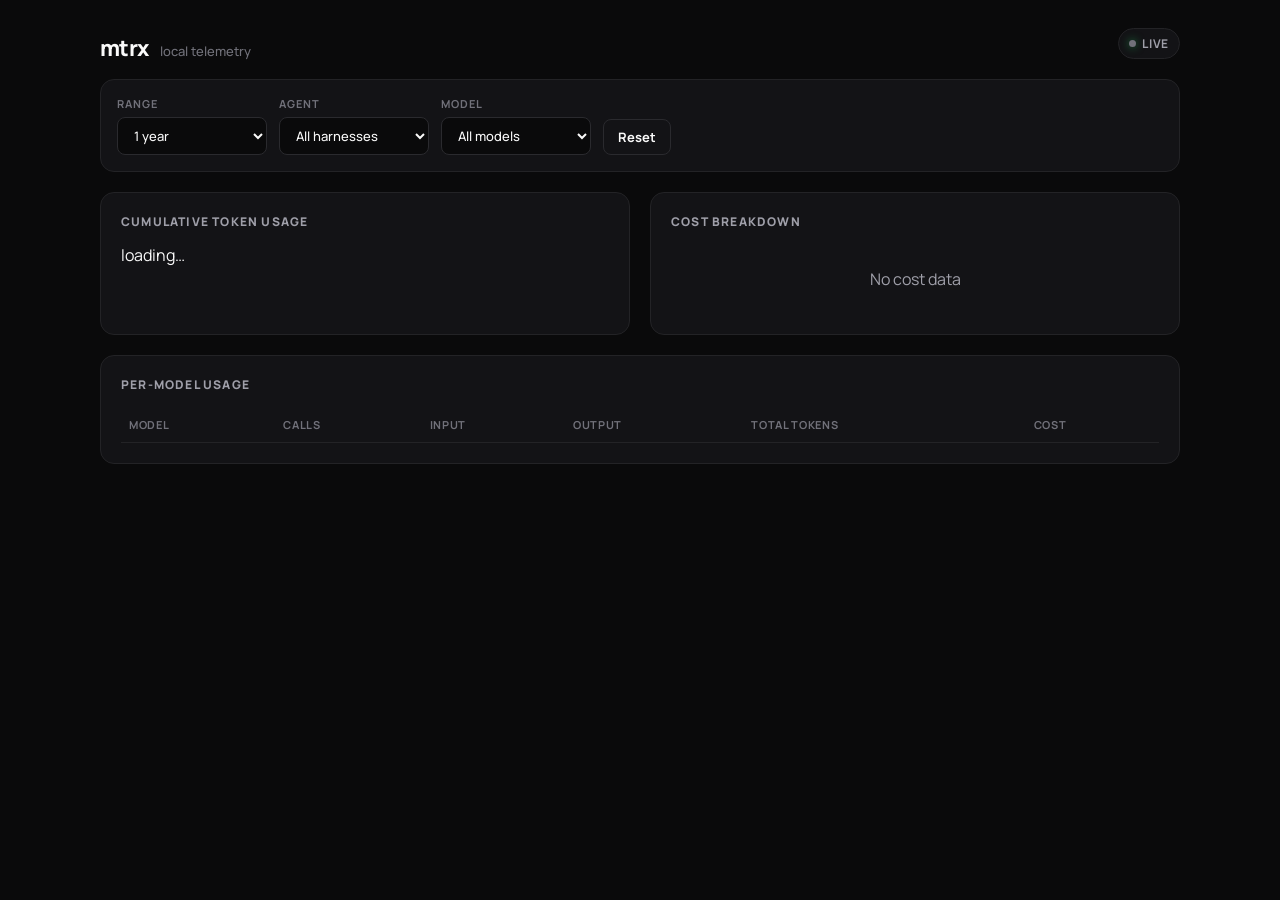
==== internal/server/static/index.html @ 5fcb6cce "fix: dashboard filters, model formatting, cost/token layout, per-model sorting" ====
<!doctype html>
<html lang="en">
<head>
<meta charset="utf-8">
<meta name="viewport" content="width=device-width,initial-scale=1">
<title>mtrx - local telemetry</title>
<link rel="preconnect" href="https://fonts.googleapis.com">
<link rel="preconnect" href="https://fonts.gstatic.com" crossorigin>
<link href="https://fonts.googleapis.com/css2?family=Manrope:wght@400;500;600;700;800&display=swap" rel="stylesheet">
<style>
*{box-sizing:border-box}html{-webkit-font-smoothing:antialiased;-moz-osx-font-smoothing:grayscale}:root{--bg:#0a0a0b;--card:#131316;--card2:#18181b;--border:#232326;--border2:#2a2a2e;--text:#fafafa;--muted:#9f9fa9;--muted2:#71717a;--accent:#fff;--accent-fg:#0a0a0b;--radius:14px;--radius-sm:10px}body{font-family:'Manrope',system-ui,-apple-system,sans-serif;background:var(--bg);color:var(--text);margin:0;padding:0;min-height:100vh} a{color:#60a5fa;text-decoration:none}.wrap{max-width:1120px;margin:0 auto;padding:28px 20px 40px}header{display:flex;align-items:flex-end;justify-content:space-between;gap:16px;margin-bottom:20px;flex-wrap:wrap}h1{font-size:22px;font-weight:800;letter-spacing:-.03em;margin:0;line-height:1}h1 small{font-weight:500;color:var(--muted2);font-size:13px;letter-spacing:0;margin-left:8px}#live{font-size:12px;font-weight:700;letter-spacing:.06em;text-transform:uppercase;display:inline-flex;align-items:center;gap:6px;background:var(--card);border:1px solid var(--border);padding:6px 10px;border-radius:999px;color:var(--muted)}#live i{width:7px;height:7px;background:#22c55e;border-radius:50%;box-shadow:0 0 8px rgba(34,197,94,.6)}.filters{display:flex;flex-wrap:wrap;gap:12px;align-items:end;background:var(--card);border:1px solid var(--border);border-radius:var(--radius);padding:16px 16px;margin:16px 0 20px}.filters label{font-size:11px;font-weight:700;letter-spacing:.08em;text-transform:uppercase;color:var(--muted2);display:flex;flex-direction:column;gap:6px}.filters select,.filters input{font-family:'Manrope',sans-serif;background:var(--bg);color:var(--text);border:1px solid var(--border2);border-radius:8px;padding:8px 12px;font-size:13px;font-weight:500;min-width:150px;outline:none}.filters select:focus,.filters input:focus{border-color:#3f3f46}.filters button{font-family:'Manrope',sans-serif;font-size:13px;font-weight:700;padding:8px 14px;border-radius:8px;border:1px solid var(--border2);cursor:pointer;transition:.15s}.btn-primary{background:var(--accent);color:var(--accent-fg);border-color:var(--accent)}.btn-primary:hover{opacity:.92}.btn-ghost{background:transparent;color:var(--text);border-color:var(--border2)}.btn-ghost:hover{background:var(--card2)}.grid{display:grid;grid-template-columns:repeat(4,minmax(0,1fr));gap:12px;margin:16px 0}@media(max-width:800px){.grid{grid-template-columns:repeat(2,1fr)}}.card{background:var(--card);border:1px solid var(--border);border-radius:var(--radius);padding:18px;transition:.15s}.card:hover{border-color:var(--border2)}.card b{font-size:26px;font-weight:800;letter-spacing:-.03em;display:block;line-height:1}.card span{font-size:11px;font-weight:700;letter-spacing:.08em;color:var(--muted2);text-transform:uppercase;margin-top:6px;display:block}section{background:var(--card);border:1px solid var(--border);border-radius:var(--radius);padding:20px;margin:20px 0}section h3{font-size:12px;font-weight:800;letter-spacing:.1em;text-transform:uppercase;color:var(--muted);margin:0 0 14px}table{width:100%;border-collapse:collapse;font-size:13px}th{color:var(--muted2);text-align:left;font-weight:700;font-size:11px;letter-spacing:.06em;text-transform:uppercase;padding:10px 8px;border-bottom:1px solid var(--border);user-select:none}th[data-sort]{cursor:pointer;white-space:nowrap}th[data-sort]:hover{color:var(--muted)}th[data-sort].active{color:var(--text)}th .arrow{font-size:10px;margin-left:4px;opacity:.6}td{padding:11px 8px;border-bottom:1px solid #1c1c1f;font-weight:500;vertical-align:middle}tr:last-child td{border-bottom:none}.muted{color:var(--muted);font-size:13px}.muted-sm{color:var(--muted2);font-size:11px;font-weight:500}.pill{background:#212124;border:1px solid var(--border2);border-radius:999px;padding:2px 8px;font-size:11px;font-weight:700;letter-spacing:.02em}.kpi{display:flex;gap:16px;align-items:baseline;flex-wrap:wrap;margin-bottom:12px}.kpi b{font-size:28px;font-weight:800;letter-spacing:-.03em}.bar{background:#232326;border-radius:999px;height:6px;overflow:hidden}.bar div{background:var(--text);height:100%;border-radius:999px}.cost{font-variant-numeric:tabular-nums}.empty{padding:24px;text-align:center;color:var(--muted)}.two-col{display:grid;grid-template-columns:1fr 1fr;gap:20px;margin:20px 0}.two-col>section{margin:0;display:flex;flex-direction:column}@media(max-width:900px){.two-col{grid-template-columns:1fr}}.stats-grid{display:grid;grid-template-columns:repeat(2,minmax(0,1fr));gap:12px;margin-top:4px}.stat{background:var(--bg);border:1px solid var(--border);border-radius:10px;padding:14px 14px;display:flex;flex-direction:column;gap:2px;min-height:78px}.stat-value{font-size:22px;font-weight:800;letter-spacing:-.03em;line-height:1}.stat-label{font-size:10px;font-weight:700;letter-spacing:.08em;text-transform:uppercase;color:var(--muted2)}.stat-sub{font-size:11px;color:var(--muted2);font-weight:500;margin-top:2px}.stat-cost .stat-value{font-size:24px}.model-name{font-weight:600;max-width:260px;overflow:hidden;text-overflow:ellipsis;white-space:nowrap;display:inline-block;vertical-align:bottom}.model-provider{font-size:11px;font-weight:700;letter-spacing:.04em;text-transform:uppercase;color:var(--muted2);margin-right:4px}#cost .stats-grid{grid-template-columns:repeat(2,minmax(0,1fr))}#cost .stat{justify-content:center}
</style>
</head>
<body>
<div class="wrap">
<header>
  <h1>mtrx <small>local telemetry</small></h1>
  <span id="live"><i></i> live</span>
</header>
<div id="filters" class="filters">
  <label>Range <select id="range"><option value="1m">1 month</option><option value="3m">3 months</option><option value="6m">6 months</option><option value="1y" selected>1 year</option><option value="custom">Custom</option></select></label>
  <label id="customFromWrap" style="display:none">From <input type="date" id="customFrom"></label>
  <label id="customToWrap" style="display:none">To <input type="date" id="customTo"></label>
  <label>Agent <select id="agent"><option value="">All harnesses</option></select></label>
  <label>Model <select id="model"><option value="">All models</option></select></label>
  <button id="reset" type="button" class="btn-ghost">Reset</button>
</div>
<div class="two-col">
  <section id="tokens-card"><h3>Cumulative token usage</h3><div id="tokens">loading…</div></section>
  <section id="cost-card"><h3>Cost breakdown</h3><div id="cost"><div class="empty">No cost data</div></div></section>
</div>
<section><h3>Per-model usage</h3><div id="models-wrap"><table><thead><tr><th data-sort="model">Model</th><th data-sort="calls">Calls</th><th data-sort="input">Input</th><th data-sort="output">Output</th><th data-sort="total">Total tokens</th><th data-sort="cost">Cost</th></tr></thead><tbody id="models"></tbody></table></div></section>
</div>
<script>
function j(u){return fetch(u).then(r=>r.json())}
function qs(o){const p=new URLSearchParams();for(const[k,v]of Object.entries(o))if(v)p.set(k,v);return p.toString()?'?'+p.toString():''}
function rangeDates(v){const n=new Date();let f=null,t=n;if(v==='1m')f=new Date(n);else if(v==='3m')f=new Date(n);else if(v==='6m')f=new Date(n);else if(v==='1y')f=new Date(n);if(v==='1m')f.setMonth(f.getMonth()-1);if(v==='3m')f.setMonth(f.getMonth()-3);if(v==='6m')f.setMonth(f.getMonth()-6);if(v==='1y')f.setFullYear(f.getFullYear()-1);if(v==='custom'){const cf=document.getElementById('customFrom').value,ct=document.getElementById('customTo').value;return{from:cf?new Date(cf).toISOString():'',to:ct?new Date(new Date(ct).getTime()+86400000-1).toISOString():new Date().toISOString()}}if(!f)return{from:'',to:''};return{from:f.toISOString(),to:t.toISOString()}}
function currentFilters(){const r=document.getElementById('range').value,d=rangeDates(r);return{from:d.from,to:d.to,agent:document.getElementById('agent').value,model:document.getElementById('model').value}}
function fmt(n){return Number(n).toLocaleString()}
function fmtCompact(n){n=Number(n)||0;if(n>=1e9){const v=n/1e9;return(v>=10?v.toFixed(0):v.toFixed(1).replace(/\.0$/,''))+'B'}if(n>=1e6){const v=n/1e6;return(v>=10?v.toFixed(0):v.toFixed(1).replace(/\.0$/,''))+'M'}if(n>=1e3){const v=n/1e3;return(v>=10?v.toFixed(0):v.toFixed(1).replace(/\.0$/,''))+'K'}return fmt(n)}
function fmtCost(n){n=Number(n)||0;if(n===0)return '-';return '$'+n.toFixed(n>=10?2:n>=1?3:4).replace(/0+$/,'').replace(/\.$/,'')}
function formatModel(raw){if(!raw)return 'unknown';let s=String(raw).trim();if((s.startsWith('{')&&s.endsWith('}'))||(s.startsWith('"')&&s.includes('{'))){try{const j=JSON.parse(s);if(typeof j==='string')return j;if(j.provider&&j.model)return j.provider+'/'+j.model;if(j.provider&&j.id)return j.provider+'/'+j.id;if(j.provider&&j.name)return j.provider+'/'+j.name;if(j.id)return j.id;if(j.model)return j.model;if(j.name)return j.name;if(j.provider)return j.provider;}catch{}}try{const j=JSON.parse(s);if(j&&typeof j==='object'){if(j.provider&&j.model)return j.provider+'/'+j.model;if(j.provider&&j.id)return j.provider+'/'+j.id;if(j.id)return j.id;if(j.model)return j.model}}catch{}return s}
function formatModelDisplay(raw){const d=formatModel(raw);if(d.includes('/')){const i=d.indexOf('/');const prov=d.slice(0,i);const name=d.slice(i+1);return '<span class="model-provider">'+prov+'</span><span class="model-name">'+name+'</span>'}return '<span class="model-name">'+d+'</span>'}
let modelData=[];let sortKey='total';let sortDir='desc';
function sortModels(){modelData.sort((a,b)=>{let va,vb;if(sortKey==='cost'){va=a.cost||0;vb=b.cost||0}else if(sortKey==='total'){va=(a.input||0)+(a.output||0);vb=(b.input||0)+(b.output||0)}else if(sortKey==='input'){va=a.input||0;vb=b.input||0}else if(sortKey==='output'){va=a.output||0;vb=b.output||0}else if(sortKey==='calls'){va=a.calls||0;vb=b.calls||0}else if(sortKey==='model'){va=formatModel(a.model).toLowerCase();vb=formatModel(b.model).toLowerCase();return sortDir==='asc'?va.localeCompare(vb):vb.localeCompare(va)}else{va=(a.input||0)+(a.output||0);vb=(b.input||0)+(b.output||0)}return sortDir==='asc'?va-vb:vb-va})}
function updateSortHeaders(){document.querySelectorAll('th[data-sort]').forEach(th=>{const k=th.dataset.sort;th.classList.toggle('active',k===sortKey);let arr=th.querySelector('.arrow');if(!arr){arr=document.createElement('span');arr.className='arrow';th.appendChild(arr)}arr.textContent=k===sortKey?(sortDir==='asc'?'▲':'▼'):'↕';arr.style.opacity=k===sortKey?'1':'.35'})}
function renderModels(){sortModels();updateSortHeaders();const hasCost=modelData.some(x=>x.cost&&x.cost>0);const tb=document.getElementById('models');if(!modelData.length){tb.innerHTML='<tr><td colspan=6 class="empty">no model usage yet</td></tr>';return}tb.innerHTML=modelData.map(x=>{const tot=(x.input||0)+(x.output||0);const disp=formatModelDisplay(x.model);const raw=String(x.model).replace(/"/g,'&quot;');return `<tr><td title="${raw}">${disp}</td><td>${fmt(x.calls)}</td><td title="${fmt(x.input)}">${fmtCompact(x.input)}<br><span class="muted-sm">${fmt(x.input)}</span></td><td title="${fmt(x.output)}">${fmtCompact(x.output)}<br><span class="muted-sm">${fmt(x.output)}</span></td><td title="${fmt(tot)}"><b>${fmtCompact(tot)}</b><br><span class="muted-sm">${fmt(tot)}</span></td><td class="cost">${x.cost?fmtCost(x.cost):'-'}</td></tr>`}).join('')}
function loadAll(){
 const f=currentFilters(),q=qs(f);
 j('/api/v1/metrics/tokens'+q).then(d=>{
  const el=document.getElementById('tokens');
  const costEl=document.getElementById('cost');
  if(!d||!d.length){el.innerHTML='<div class="empty">No token usage in this period</div>';if(costEl)costEl.innerHTML='<div class="empty">No cost data</div>';return}
  const tot=d.reduce((a,x)=>({input:a.input+x.input,output:a.output+x.output,total:a.total+x.total,count:a.count+x.count,cost:(a.cost||0)+(x.cost||0)}),{input:0,output:0,total:0,count:0,cost:0});
  el.innerHTML=`<div class="stats-grid">
   <div class="stat"><span class="stat-value" title="${fmt(tot.total)}">${fmtCompact(tot.total)}</span><span class="stat-label">Total tokens</span><span class="stat-sub">${fmt(tot.count)} sessions</span></div>
   <div class="stat"><span class="stat-value" title="${fmt(tot.input)}">${fmtCompact(tot.input)}</span><span class="stat-label">Input</span><span class="stat-sub" title="${fmt(tot.input)}">${fmt(tot.input)}</span></div>
   <div class="stat"><span class="stat-value" title="${fmt(tot.output)}">${fmtCompact(tot.output)}</span><span class="stat-label">Output</span><span class="stat-sub" title="${fmt(tot.output)}">${fmt(tot.output)}</span></div>
   <div class="stat stat-cost"><span class="stat-value">${tot.cost?fmtCost(tot.cost):'-'}</span><span class="stat-label">Total cost</span><span class="stat-sub">${tot.cost?'avg '+fmtCost(tot.cost/Math.max(1,tot.total/1e6))+'/1M':tot.total?fmtCompact(tot.total)+' tokens':'no data'}</span></div>
  </div>`;
  if(costEl){
   if(tot.cost){costEl.innerHTML=`<div class="stats-grid">
    <div class="stat stat-cost"><span class="stat-value">${fmtCost(tot.cost)}</span><span class="stat-label">Total</span><span class="stat-sub">${fmtCompact(tot.total)} tokens</span></div>
    <div class="stat"><span class="stat-value">${fmtCost(tot.cost/Math.max(1,tot.total/1e6))}</span><span class="stat-label">Avg / 1M tokens</span><span class="stat-sub">${fmt(tot.count)} sessions</span></div>
    <div class="stat"><span class="stat-value">${fmtCost(tot.cost/Math.max(1,tot.count))}</span><span class="stat-label">Avg / session</span><span class="stat-sub">${fmtCompact(tot.total)} total</span></div>
    <div class="stat"><span class="stat-value">${fmtCompact(tot.total)}</span><span class="stat-label">Tokens</span><span class="stat-sub">${fmt(tot.input)} in · ${fmt(tot.output)} out</span></div>
   </div>`}else{costEl.innerHTML='<div class="empty">No cost data for this period</div>'}
  }
 }).catch(()=>{})
 j('/api/v1/metrics/models'+q).then(d=>{modelData=d||[];renderModels()}).catch(()=>{})
}
function populateFilters(){
 j('/api/v1/meta/agents').then(a=>{const s=document.getElementById('agent');const cur=s.value;s.innerHTML='<option value="">All harnesses</option>';a.forEach(v=>{const o=document.createElement('option');o.value=v;o.textContent=v;s.appendChild(o)});if(cur&&[...s.options].some(o=>o.value===cur))s.value=cur}).catch(()=>{});
 j('/api/v1/meta/models').then(a=>{const s=document.getElementById('model');const cur=s.value;s.innerHTML='<option value="">All models</option>';a.forEach(v=>{const o=document.createElement('option');o.value=v;o.textContent=formatModel(v);s.appendChild(o)});if(cur&&[...s.options].some(o=>o.value===cur))s.value=cur}).catch(()=>{})
}
document.getElementById('range').addEventListener('change',e=>{const c=e.target.value==='custom';document.getElementById('customFromWrap').style.display=c?'':'none';document.getElementById('customToWrap').style.display=c?'':'none';if(!c)loadAll()});
document.getElementById('customFrom').addEventListener('change',()=>{if(document.getElementById('range').value==='custom')loadAll()});
document.getElementById('customTo').addEventListener('change',()=>{if(document.getElementById('range').value==='custom')loadAll()});
document.getElementById('agent').addEventListener('change',loadAll);
document.getElementById('model').addEventListener('change',loadAll);
document.getElementById('reset').addEventListener('click',()=>{document.getElementById('range').value='1y';document.getElementById('agent').value='';document.getElementById('model').value='';document.getElementById('customFrom').value='';document.getElementById('customTo').value='';document.getElementById('customFromWrap').style.display='none';document.getElementById('customToWrap').style.display='none';loadAll()});
document.querySelectorAll('th[data-sort]').forEach(th=>{th.addEventListener('click',()=>{const k=th.dataset.sort;if(sortKey===k)sortDir=sortDir==='asc'?'desc':'asc';else{sortKey=k;sortDir=k==='model'||k==='calls'?'asc':'desc'}renderModels()})});
populateFilters();loadAll();
try{var es=new EventSource('/api/v1/live');es.onopen=()=>{const d=document.querySelector('#live i');if(d)d.style.background='#22c55e'};es.onerror=()=>{const d=document.querySelector('#live i');if(d)d.style.background='#71717a'}}catch(e){}
</script>
</body>
</html>
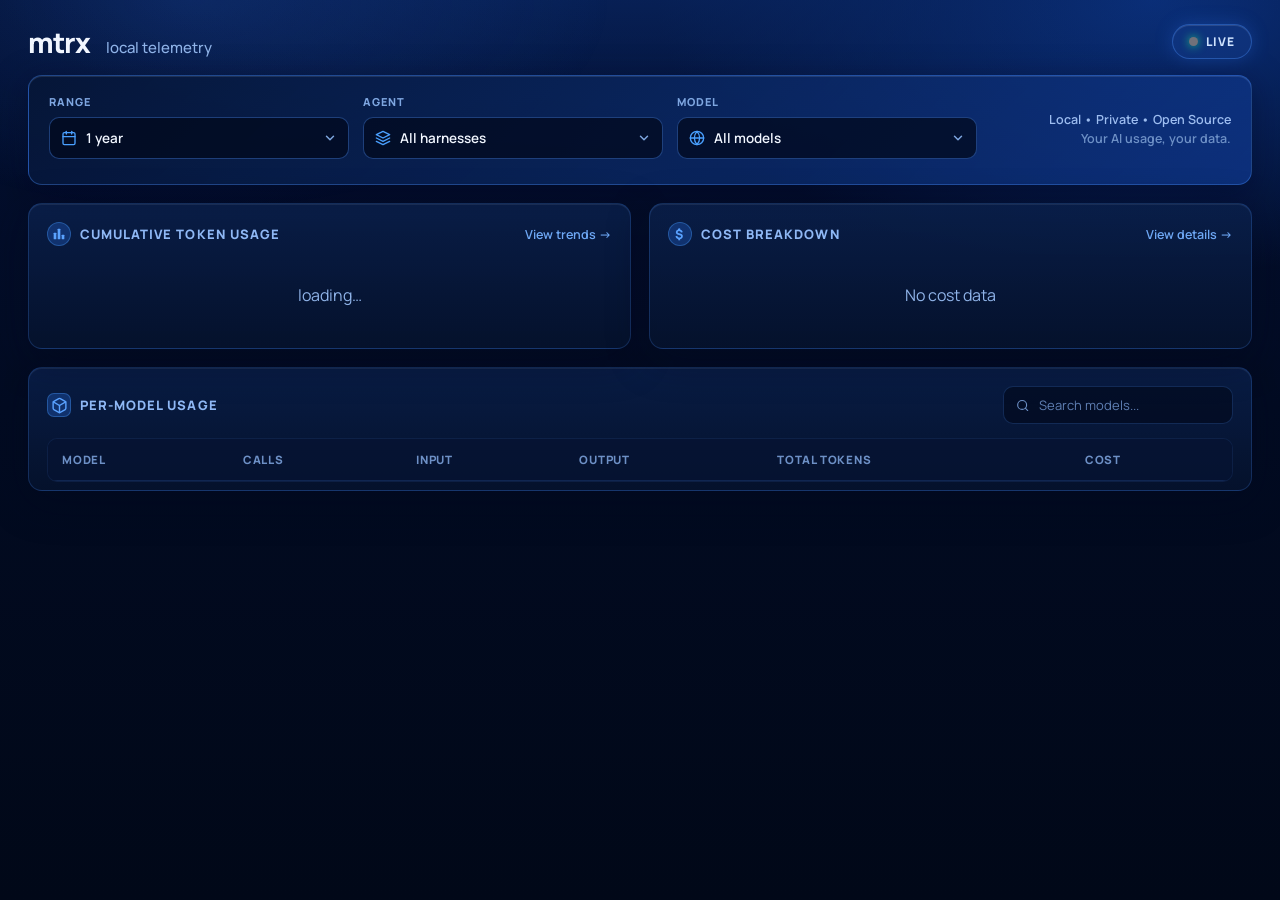
==== commit f893ca32: "ui: sync embedded static dashboard bundle" ====
--- a/internal/server/static/index.html
+++ b/internal/server/static/index.html
@@ -7,32 +7,161 @@
 <link rel="preconnect" href="https://fonts.googleapis.com">
 <link rel="preconnect" href="https://fonts.gstatic.com" crossorigin>
 <link href="https://fonts.googleapis.com/css2?family=Manrope:wght@400;500;600;700;800&display=swap" rel="stylesheet">
-<style>
-*{box-sizing:border-box}html{-webkit-font-smoothing:antialiased;-moz-osx-font-smoothing:grayscale}:root{--bg:#0a0a0b;--card:#131316;--card2:#18181b;--border:#232326;--border2:#2a2a2e;--text:#fafafa;--muted:#9f9fa9;--muted2:#71717a;--accent:#fff;--accent-fg:#0a0a0b;--radius:14px;--radius-sm:10px}body{font-family:'Manrope',system-ui,-apple-system,sans-serif;background:var(--bg);color:var(--text);margin:0;padding:0;min-height:100vh} a{color:#60a5fa;text-decoration:none}.wrap{max-width:1120px;margin:0 auto;padding:28px 20px 40px}header{display:flex;align-items:flex-end;justify-content:space-between;gap:16px;margin-bottom:20px;flex-wrap:wrap}h1{font-size:22px;font-weight:800;letter-spacing:-.03em;margin:0;line-height:1}h1 small{font-weight:500;color:var(--muted2);font-size:13px;letter-spacing:0;margin-left:8px}#live{font-size:12px;font-weight:700;letter-spacing:.06em;text-transform:uppercase;display:inline-flex;align-items:center;gap:6px;background:var(--card);border:1px solid var(--border);padding:6px 10px;border-radius:999px;color:var(--muted)}#live i{width:7px;height:7px;background:#22c55e;border-radius:50%;box-shadow:0 0 8px rgba(34,197,94,.6)}.filters{display:flex;flex-wrap:wrap;gap:12px;align-items:end;background:var(--card);border:1px solid var(--border);border-radius:var(--radius);padding:16px 16px;margin:16px 0 20px}.filters label{font-size:11px;font-weight:700;letter-spacing:.08em;text-transform:uppercase;color:var(--muted2);display:flex;flex-direction:column;gap:6px}.filters select,.filters input{font-family:'Manrope',sans-serif;background:var(--bg);color:var(--text);border:1px solid var(--border2);border-radius:8px;padding:8px 12px;font-size:13px;font-weight:500;min-width:150px;outline:none}.filters select:focus,.filters input:focus{border-color:#3f3f46}.filters button{font-family:'Manrope',sans-serif;font-size:13px;font-weight:700;padding:8px 14px;border-radius:8px;border:1px solid var(--border2);cursor:pointer;transition:.15s}.btn-primary{background:var(--accent);color:var(--accent-fg);border-color:var(--accent)}.btn-primary:hover{opacity:.92}.btn-ghost{background:transparent;color:var(--text);border-color:var(--border2)}.btn-ghost:hover{background:var(--card2)}.grid{display:grid;grid-template-columns:repeat(4,minmax(0,1fr));gap:12px;margin:16px 0}@media(max-width:800px){.grid{grid-template-columns:repeat(2,1fr)}}.card{background:var(--card);border:1px solid var(--border);border-radius:var(--radius);padding:18px;transition:.15s}.card:hover{border-color:var(--border2)}.card b{font-size:26px;font-weight:800;letter-spacing:-.03em;display:block;line-height:1}.card span{font-size:11px;font-weight:700;letter-spacing:.08em;color:var(--muted2);text-transform:uppercase;margin-top:6px;display:block}section{background:var(--card);border:1px solid var(--border);border-radius:var(--radius);padding:20px;margin:20px 0}section h3{font-size:12px;font-weight:800;letter-spacing:.1em;text-transform:uppercase;color:var(--muted);margin:0 0 14px}table{width:100%;border-collapse:collapse;font-size:13px}th{color:var(--muted2);text-align:left;font-weight:700;font-size:11px;letter-spacing:.06em;text-transform:uppercase;padding:10px 8px;border-bottom:1px solid var(--border);user-select:none}th[data-sort]{cursor:pointer;white-space:nowrap}th[data-sort]:hover{color:var(--muted)}th[data-sort].active{color:var(--text)}th .arrow{font-size:10px;margin-left:4px;opacity:.6}td{padding:11px 8px;border-bottom:1px solid #1c1c1f;font-weight:500;vertical-align:middle}tr:last-child td{border-bottom:none}.muted{color:var(--muted);font-size:13px}.muted-sm{color:var(--muted2);font-size:11px;font-weight:500}.pill{background:#212124;border:1px solid var(--border2);border-radius:999px;padding:2px 8px;font-size:11px;font-weight:700;letter-spacing:.02em}.kpi{display:flex;gap:16px;align-items:baseline;flex-wrap:wrap;margin-bottom:12px}.kpi b{font-size:28px;font-weight:800;letter-spacing:-.03em}.bar{background:#232326;border-radius:999px;height:6px;overflow:hidden}.bar div{background:var(--text);height:100%;border-radius:999px}.cost{font-variant-numeric:tabular-nums}.empty{padding:24px;text-align:center;color:var(--muted)}.two-col{display:grid;grid-template-columns:1fr 1fr;gap:20px;margin:20px 0}.two-col>section{margin:0;display:flex;flex-direction:column}@media(max-width:900px){.two-col{grid-template-columns:1fr}}.stats-grid{display:grid;grid-template-columns:repeat(2,minmax(0,1fr));gap:12px;margin-top:4px}.stat{background:var(--bg);border:1px solid var(--border);border-radius:10px;padding:14px 14px;display:flex;flex-direction:column;gap:2px;min-height:78px}.stat-value{font-size:22px;font-weight:800;letter-spacing:-.03em;line-height:1}.stat-label{font-size:10px;font-weight:700;letter-spacing:.08em;text-transform:uppercase;color:var(--muted2)}.stat-sub{font-size:11px;color:var(--muted2);font-weight:500;margin-top:2px}.stat-cost .stat-value{font-size:24px}.model-name{font-weight:600;max-width:260px;overflow:hidden;text-overflow:ellipsis;white-space:nowrap;display:inline-block;vertical-align:bottom}.model-provider{font-size:11px;font-weight:700;letter-spacing:.04em;text-transform:uppercase;color:var(--muted2);margin-right:4px}#cost .stats-grid{grid-template-columns:repeat(2,minmax(0,1fr))}#cost .stat{justify-content:center}
+<style>*{box-sizing:border-box}
+html{-webkit-font-smoothing:antialiased;-moz-osx-font-smoothing:grayscale}
+:root{
+  --bg:#020b22;
+  --bg2:#041233;
+  --card:rgba(10,30,70,.55);
+  --card-solid:#081a3d;
+  --panel:rgba(8,25,60,.72);
+  --inner:rgba(3,14,38,.78);
+  --border:rgba(74,144,255,.22);
+  --border-strong:rgba(74,144,255,.38);
+  --text:#f1f6ff;
+  --muted:#8fb3e8;
+  --muted2:#5f7fb3;
+  --accent:#2f7bff;
+  --accent2:#4aa0ff;
+  --radius:14px;
+}
+body{font-family:'Manrope',system-ui,-apple-system,sans-serif;background:radial-gradient(1200px 500px at 50% -120px,#0a2a6b 0%,transparent 60%),radial-gradient(900px 500px at 90% 0%,#0a2f7a 0%,transparent 55%),linear-gradient(180deg,#031033 0%,#020b22 45%,#010818 100%);color:var(--text);margin:0;padding:0;min-height:100vh}
+a{color:#60a5fa;text-decoration:none}
+.bg-glow{position:fixed;inset:0;pointer-events:none;background:radial-gradient(600px 300px at 15% 0%,rgba(47,123,255,.18),transparent 70%);z-index:0}
+.wrap{max-width:1280px;margin:0 auto;padding:24px 28px 48px;position:relative;z-index:1}
+.topbar{display:flex;align-items:center;justify-content:space-between;gap:16px;margin-bottom:16px}
+h1{font-size:28px;font-weight:800;letter-spacing:-.03em;margin:0;line-height:1}
+h1 small{font-weight:500;color:var(--muted);font-size:15px;letter-spacing:0;margin-left:10px}
+#live{font-size:12px;font-weight:800;letter-spacing:.08em;text-transform:uppercase;display:inline-flex;align-items:center;gap:8px;background:rgba(20,60,140,.5);border:1px solid var(--border-strong);padding:8px 16px;border-radius:999px;color:#cfe3ff;box-shadow:0 0 18px rgba(47,123,255,.25),inset 0 1px 0 rgba(255,255,255,.12)}
+#live i{width:9px;height:9px;background:#22e584;border-radius:50%;box-shadow:0 0 10px rgba(34,229,132,.9)}
+.filters{display:flex;justify-content:space-between;align-items:center;gap:20px;background:linear-gradient(135deg,rgba(6,22,55,.9),rgba(10,38,95,.85),rgba(15,55,140,.75));border:1px solid var(--border-strong);border-radius:var(--radius);padding:18px 20px;margin:0 0 18px;box-shadow:0 8px 32px rgba(0,10,40,.5),inset 0 1px 0 rgba(255,255,255,.1);flex-wrap:wrap}
+.filter-fields{display:flex;align-items:flex-start;gap:14px;flex-wrap:wrap;flex:1 1 auto;min-width:0}
+.field{display:flex;flex-direction:column;gap:7px;flex:1 1 200px;min-width:170px;max-width:300px}
+.field label{font-size:11px;font-weight:800;letter-spacing:.1em;text-transform:uppercase;color:#7ea6e0;line-height:16px;margin:0}
+.select-wrap{position:relative;display:flex;align-items:center}
+.select-icon{position:absolute;left:12px;color:#4aa0ff;pointer-events:none;display:flex}
+.select-chev{position:absolute;right:12px;color:#7ea6e0;pointer-events:none;display:flex}
+.filters select,.filters input[type=date]{font-family:'Manrope',sans-serif;appearance:none;-webkit-appearance:none;background:rgba(2,10,30,.75);color:var(--text);border:1px solid var(--border-strong);border-radius:10px;padding:0 36px;font-size:13.5px;font-weight:600;width:100%;height:42px;line-height:40px;outline:none;cursor:pointer;white-space:nowrap;overflow:hidden;text-overflow:ellipsis}
+.filters select:focus{border-color:#4aa0ff;box-shadow:0 0 0 2px rgba(74,160,255,.25)}
+.custom-dates{display:flex;gap:8px}
+.custom-dates input{min-width:0!important;padding-left:12px!important;padding-right:12px!important}
+.filters-meta{text-align:right;font-size:12.5px;font-weight:600;color:#9dbdf0;line-height:1.5}
+.filters-meta span{color:#6d90c6}
+.two-col{display:grid;grid-template-columns:1fr 1fr;gap:18px;margin:0 0 18px}
+@media(max-width:950px){.two-col{grid-template-columns:1fr}.filters-meta{text-align:left}}
+.panel{background:linear-gradient(180deg,rgba(10,32,75,.85),rgba(5,18,45,.9));border:1px solid var(--border);border-radius:var(--radius);padding:18px;box-shadow:0 10px 40px rgba(0,8,30,.45),inset 0 1px 0 rgba(255,255,255,.07)}
+.panel-head{display:flex;align-items:center;justify-content:space-between;gap:12px;margin-bottom:14px}
+.panel-head h3{font-size:13px;font-weight:800;letter-spacing:.08em;text-transform:uppercase;color:#8fb8f5;margin:0;display:flex;align-items:center;gap:9px}
+.h-icon{width:24px;height:24px;border-radius:50%;background:rgba(47,123,255,.25);border:1px solid rgba(74,160,255,.35);display:inline-flex;align-items:center;justify-content:center;color:#5aa2ff;font-size:13px;font-weight:800}
+.h-icon-cube{border-radius:7px}
+.panel-link{font-size:12.5px;font-weight:600;color:#6ea8f5;white-space:nowrap}
+.panel-link:hover{color:#a9ccff}
+.stats-grid{display:grid;grid-template-columns:repeat(2,minmax(0,1fr));gap:12px}
+.stat{position:relative;overflow:hidden;background:linear-gradient(180deg,rgba(8,24,60,.9),rgba(3,12,34,.95));border:1px solid var(--border);border-radius:12px;padding:14px 14px 34px;display:flex;flex-direction:column;gap:2px;min-height:118px}
+.stat-top{display:flex;gap:12px;align-items:flex-start}
+.stat-ico{flex:0 0 42px;width:42px;height:42px;border-radius:50%;background:rgba(47,123,255,.18);border:1px solid rgba(74,160,255,.25);display:flex;align-items:center;justify-content:center;color:#5aa2ff}
+.stat-value{font-size:26px;font-weight:800;letter-spacing:-.02em;line-height:1.1}
+.stat-label{font-size:11px;font-weight:800;letter-spacing:.08em;text-transform:uppercase;color:#8fb3e8;margin-top:2px}
+.stat-sub{font-size:12px;color:#6d90c6;font-weight:500;margin-top:3px}
+.stat .wave{position:absolute;left:0;right:0;bottom:-1px;height:36px;width:100%;pointer-events:none}
+.stat .wave svg{display:block;width:100%;height:100%}
+.empty{padding:24px;text-align:center;color:var(--muted)}
+.panel-table{padding-bottom:8px}
+.search-wrap{display:flex;align-items:center;gap:8px;background:rgba(2,10,30,.7);border:1px solid var(--border);border-radius:10px;padding:8px 12px;min-width:230px;color:#6d90c6}
+.search-wrap input{font-family:'Manrope',sans-serif;background:transparent;border:none;outline:none;color:var(--text);font-size:13px;width:100%}
+.search-wrap input::placeholder{color:#5f7fb3}
+#models-wrap{overflow-x:auto;border:1px solid rgba(74,144,255,.14);border-radius:10px;background:rgba(2,10,30,.5)}
+table{width:100%;border-collapse:collapse;font-size:13px;min-width:760px}
+th{color:#6d90c6;text-align:left;font-weight:800;font-size:11.5px;letter-spacing:.07em;text-transform:uppercase;padding:13px 14px;border-bottom:1px solid rgba(74,144,255,.16);user-select:none;background:rgba(8,24,60,.5);white-space:nowrap}
+th[data-sort]{cursor:pointer}
+th[data-sort]:hover{color:#a9ccff}
+th[data-sort].active{color:#4aa0ff}
+th .arrow{font-size:10px;margin-left:6px;opacity:.6}
+td{padding:12px 14px;border-bottom:1px solid rgba(74,144,255,.1);font-weight:500;vertical-align:middle}
+tr:last-child td{border-bottom:none}
+tbody tr:hover{background:rgba(47,123,255,.06)}
+td b{font-weight:800}
+.muted-sm{color:#5f7fb3;font-size:11.5px;font-weight:500}
+.model-cell{display:flex;align-items:center;gap:11px}
+.model-ico{flex:0 0 30px;width:30px;height:30px;display:flex;align-items:center;justify-content:center;color:#4aa0ff;font-size:18px}
+.model-ico svg{display:block}
+.model-ico-unknown{width:22px;height:22px;border-radius:50%;border:1.5px dashed #5f7fb3;color:#5f7fb3;display:inline-flex;align-items:center;justify-content:center;font-size:13px;font-weight:800;line-height:1}
+.model-name{font-weight:600;overflow:hidden;text-overflow:ellipsis;white-space:nowrap}
+.cost{font-variant-numeric:tabular-nums;font-weight:600}
+@media(max-width:700px){.wrap{padding:16px 14px 32px}.stats-grid{grid-template-columns:1fr 1fr}.filters select{min-width:140px}}
 </style>
 </head>
 <body>
+<div class="bg-glow" aria-hidden="true"></div>
 <div class="wrap">
-<header>
+<header class="topbar">
   <h1>mtrx <small>local telemetry</small></h1>
-  <span id="live"><i></i> live</span>
+  <span id="live"><i></i> LIVE</span>
 </header>
+
 <div id="filters" class="filters">
-  <label>Range <select id="range"><option value="1m">1 month</option><option value="3m">3 months</option><option value="6m">6 months</option><option value="1y" selected>1 year</option><option value="custom">Custom</option></select></label>
-  <label id="customFromWrap" style="display:none">From <input type="date" id="customFrom"></label>
-  <label id="customToWrap" style="display:none">To <input type="date" id="customTo"></label>
-  <label>Agent <select id="agent"><option value="">All harnesses</option></select></label>
-  <label>Model <select id="model"><option value="">All models</option></select></label>
-  <button id="reset" type="button" class="btn-ghost">Reset</button>
+  <div class="filter-fields">
+    <div class="field">
+      <label for="range">Range</label>
+      <div class="select-wrap">
+        <span class="select-icon" aria-hidden="true"><svg width="16" height="16" viewBox="0 0 24 24" fill="none" stroke="currentColor" stroke-width="2" stroke-linecap="round" stroke-linejoin="round"><rect x="3" y="4" width="18" height="18" rx="2"/><line x1="16" y1="2" x2="16" y2="6"/><line x1="8" y1="2" x2="8" y2="6"/><line x1="3" y1="10" x2="21" y2="10"/></svg></span>
+        <select id="range"><option value="1m">1 month</option><option value="3m">3 months</option><option value="6m">6 months</option><option value="1y" selected>1 year</option><option value="custom">Custom</option></select>
+        <span class="select-chev" aria-hidden="true"><svg width="14" height="14" viewBox="0 0 24 24" fill="none" stroke="currentColor" stroke-width="2.5" stroke-linecap="round" stroke-linejoin="round"><polyline points="6 9 12 15 18 9"/></svg></span>
+      </div>
+      <div class="custom-dates">
+        <span id="customFromWrap" style="display:none"><input type="date" id="customFrom" aria-label="From"></span>
+        <span id="customToWrap" style="display:none"><input type="date" id="customTo" aria-label="To"></span>
+      </div>
+    </div>
+    <div class="field">
+      <label for="agent">Agent</label>
+      <div class="select-wrap">
+        <span class="select-icon" aria-hidden="true"><svg width="16" height="16" viewBox="0 0 24 24" fill="none" stroke="currentColor" stroke-width="2" stroke-linecap="round" stroke-linejoin="round"><polygon points="12 2 2 7 12 12 22 7 12 2"/><polyline points="2 17 12 22 22 17"/><polyline points="2 12 12 17 22 12"/></svg></span>
+        <select id="agent"><option value="">All harnesses</option></select>
+        <span class="select-chev" aria-hidden="true"><svg width="14" height="14" viewBox="0 0 24 24" fill="none" stroke="currentColor" stroke-width="2.5" stroke-linecap="round" stroke-linejoin="round"><polyline points="6 9 12 15 18 9"/></svg></span>
+      </div>
+    </div>
+    <div class="field">
+      <label for="model">Model</label>
+      <div class="select-wrap">
+        <span class="select-icon" aria-hidden="true"><svg width="16" height="16" viewBox="0 0 24 24" fill="none" stroke="currentColor" stroke-width="2" stroke-linecap="round" stroke-linejoin="round"><circle cx="12" cy="12" r="10"/><line x1="2" y1="12" x2="22" y2="12"/><path d="M12 2a15.3 15.3 0 0 1 4 10 15.3 15.3 0 0 1-4 10 15.3 15.3 0 0 1-4-10 15.3 15.3 0 0 1 4-10z"/></svg></span>
+        <select id="model"><option value="">All models</option></select>
+        <span class="select-chev" aria-hidden="true"><svg width="14" height="14" viewBox="0 0 24 24" fill="none" stroke="currentColor" stroke-width="2.5" stroke-linecap="round" stroke-linejoin="round"><polyline points="6 9 12 15 18 9"/></svg></span>
+      </div>
+    </div>
+  </div>
+  <div class="filters-meta">Local • Private • Open Source<br><span>Your AI usage, your data.</span></div>
 </div>
+
 <div class="two-col">
-  <section id="tokens-card"><h3>Cumulative token usage</h3><div id="tokens">loading…</div></section>
-  <section id="cost-card"><h3>Cost breakdown</h3><div id="cost"><div class="empty">No cost data</div></div></section>
+  <section id="tokens-card" class="panel">
+    <div class="panel-head">
+      <h3><span class="h-icon" aria-hidden="true"><svg width="16" height="16" viewBox="0 0 24 24" fill="currentColor"><rect x="4" y="10" width="4" height="10" rx="1"/><rect x="10" y="4" width="4" height="16" rx="1"/><rect x="16" y="13" width="4" height="7" rx="1"/></svg></span> Cumulative token usage</h3>
+      <a class="panel-link" href="#" onclick="return false">View trends <span aria-hidden="true">→</span></a>
+    </div>
+    <div id="tokens"><div class="empty">loading…</div></div>
+  </section>
+  <section id="cost-card" class="panel">
+    <div class="panel-head">
+      <h3><span class="h-icon h-icon-dollar" aria-hidden="true">$</span> Cost breakdown</h3>
+      <a class="panel-link" href="#" onclick="return false">View details <span aria-hidden="true">→</span></a>
+    </div>
+    <div id="cost"><div class="empty">No cost data</div></div>
+  </section>
 </div>
-<section><h3>Per-model usage</h3><div id="models-wrap"><table><thead><tr><th data-sort="model">Model</th><th data-sort="calls">Calls</th><th data-sort="input">Input</th><th data-sort="output">Output</th><th data-sort="total">Total tokens</th><th data-sort="cost">Cost</th></tr></thead><tbody id="models"></tbody></table></div></section>
+
+<section class="panel panel-table">
+  <div class="panel-head">
+    <h3><span class="h-icon h-icon-cube" aria-hidden="true"><svg width="17" height="17" viewBox="0 0 24 24" fill="none" stroke="currentColor" stroke-width="2" stroke-linecap="round" stroke-linejoin="round"><path d="M21 16V8a2 2 0 0 0-1-1.73l-7-4a2 2 0 0 0-2 0l-7 4A2 2 0 0 0 3 8v8a2 2 0 0 0 1 1.73l7 4a2 2 0 0 0 2 0l7-4A2 2 0 0 0 21 16z"/><polyline points="3.27 6.96 12 12.01 20.73 6.96"/><line x1="12" y1="22.08" x2="12" y2="12"/></svg></span> Per-model usage</h3>
+    <div class="search-wrap">
+      <svg width="15" height="15" viewBox="0 0 24 24" fill="none" stroke="currentColor" stroke-width="2" stroke-linecap="round"><circle cx="11" cy="11" r="8"/><line x1="21" y1="21" x2="16.65" y2="16.65"/></svg>
+      <input id="modelSearch" type="search" placeholder="Search models..." autocomplete="off">
+    </div>
+  </div>
+  <div id="models-wrap"><table><thead><tr><th data-sort="model">Model</th><th data-sort="calls">Calls</th><th data-sort="input">Input</th><th data-sort="output">Output</th><th data-sort="total">Total tokens</th><th data-sort="cost">Cost</th></tr></thead><tbody id="models"></tbody></table></div>
+</section>
 </div>
-<script>
-function j(u){return fetch(u).then(r=>r.json())}
+<script>function j(u){return fetch(u).then(r=>r.json())}
 function qs(o){const p=new URLSearchParams();for(const[k,v]of Object.entries(o))if(v)p.set(k,v);return p.toString()?'?'+p.toString():''}
 function rangeDates(v){const n=new Date();let f=null,t=n;if(v==='1m')f=new Date(n);else if(v==='3m')f=new Date(n);else if(v==='6m')f=new Date(n);else if(v==='1y')f=new Date(n);if(v==='1m')f.setMonth(f.getMonth()-1);if(v==='3m')f.setMonth(f.getMonth()-3);if(v==='6m')f.setMonth(f.getMonth()-6);if(v==='1y')f.setFullYear(f.getFullYear()-1);if(v==='custom'){const cf=document.getElementById('customFrom').value,ct=document.getElementById('customTo').value;return{from:cf?new Date(cf).toISOString():'',to:ct?new Date(new Date(ct).getTime()+86400000-1).toISOString():new Date().toISOString()}}if(!f)return{from:'',to:''};return{from:f.toISOString(),to:t.toISOString()}}
 function currentFilters(){const r=document.getElementById('range').value,d=rangeDates(r);return{from:d.from,to:d.to,agent:document.getElementById('agent').value,model:document.getElementById('model').value}}
@@ -40,11 +169,24 @@
 function fmtCompact(n){n=Number(n)||0;if(n>=1e9){const v=n/1e9;return(v>=10?v.toFixed(0):v.toFixed(1).replace(/\.0$/,''))+'B'}if(n>=1e6){const v=n/1e6;return(v>=10?v.toFixed(0):v.toFixed(1).replace(/\.0$/,''))+'M'}if(n>=1e3){const v=n/1e3;return(v>=10?v.toFixed(0):v.toFixed(1).replace(/\.0$/,''))+'K'}return fmt(n)}
 function fmtCost(n){n=Number(n)||0;if(n===0)return '-';return '$'+n.toFixed(n>=10?2:n>=1?3:4).replace(/0+$/,'').replace(/\.$/,'')}
 function formatModel(raw){if(!raw)return 'unknown';let s=String(raw).trim();if((s.startsWith('{')&&s.endsWith('}'))||(s.startsWith('"')&&s.includes('{'))){try{const j=JSON.parse(s);if(typeof j==='string')return j;if(j.provider&&j.model)return j.provider+'/'+j.model;if(j.provider&&j.id)return j.provider+'/'+j.id;if(j.provider&&j.name)return j.provider+'/'+j.name;if(j.id)return j.id;if(j.model)return j.model;if(j.name)return j.name;if(j.provider)return j.provider;}catch{}}try{const j=JSON.parse(s);if(j&&typeof j==='object'){if(j.provider&&j.model)return j.provider+'/'+j.model;if(j.provider&&j.id)return j.provider+'/'+j.id;if(j.id)return j.id;if(j.model)return j.model}}catch{}return s}
-function formatModelDisplay(raw){const d=formatModel(raw);if(d.includes('/')){const i=d.indexOf('/');const prov=d.slice(0,i);const name=d.slice(i+1);return '<span class="model-provider">'+prov+'</span><span class="model-name">'+name+'</span>'}return '<span class="model-name">'+d+'</span>'}
+var WAVE='<span class="wave" aria-hidden="true"><svg viewBox="0 0 300 36" preserveAspectRatio="none"><defs><linearGradient id="wg" x1="0" y1="0" x2="0" y2="1"><stop offset="0" stop-color="#2f7bff" stop-opacity=".55"/><stop offset="1" stop-color="#2f7bff" stop-opacity=".05"/></linearGradient></defs><path d="M0 26 C 40 26 55 8 95 12 C 135 16 150 28 190 24 C 230 20 245 10 300 14 L300 36 L0 36 Z" fill="url(#wg)"/><path d="M0 28 C 45 28 60 12 100 15 C 140 18 155 30 195 26 C 235 22 250 13 300 16" fill="none" stroke="#4aa0ff" stroke-width="1.4" opacity=".7"/></svg></span>';
+var ICO={
+db:'<svg width="19" height="19" viewBox="0 0 24 24" fill="none" stroke="currentColor" stroke-width="2"><ellipse cx="12" cy="5" rx="9" ry="3"/><path d="M21 12c0 1.66-4 3-9 3s-9-1.34-9-3"/><path d="M3 5v14c0 1.66 4 3 9 3s9-1.34 9-3V5"/></svg>',
+up:'<svg width="19" height="19" viewBox="0 0 24 24" fill="none" stroke="currentColor" stroke-width="2.2" stroke-linecap="round" stroke-linejoin="round"><line x1="12" y1="19" x2="12" y2="5"/><polyline points="5 12 12 5 19 12"/></svg>',
+down:'<svg width="19" height="19" viewBox="0 0 24 24" fill="none" stroke="currentColor" stroke-width="2.2" stroke-linecap="round" stroke-linejoin="round"><line x1="12" y1="5" x2="12" y2="19"/><polyline points="19 12 12 19 5 12"/></svg>',
+dollar:'<svg width="19" height="19" viewBox="0 0 24 24" fill="none" stroke="currentColor" stroke-width="2.2" stroke-linecap="round"><line x1="12" y1="1" x2="12" y2="23"/><path d="M17 5H9.5a3.5 3.5 0 0 0 0 7h5a3.5 3.5 0 0 1 0 7H6"/></svg>',
+wallet:'<svg width="19" height="19" viewBox="0 0 24 24" fill="none" stroke="currentColor" stroke-width="2"><rect x="1" y="4" width="22" height="16" rx="2"/><line x1="1" y1="10" x2="23" y2="10"/></svg>',
+pie:'<svg width="19" height="19" viewBox="0 0 24 24" fill="none" stroke="currentColor" stroke-width="2"><path d="M21.21 15.89A10 10 0 1 1 8 2.83"/><path d="M22 12A10 10 0 0 0 12 2v10z"/></svg>',
+chart:'<svg width="19" height="19" viewBox="0 0 24 24" fill="none" stroke="currentColor" stroke-width="2" stroke-linecap="round"><line x1="18" y1="20" x2="18" y2="10"/><line x1="12" y1="20" x2="12" y2="4"/><line x1="6" y1="20" x2="6" y2="14"/><line x1="2" y1="20" x2="22" y2="20"/></svg>',
+tag:'<svg width="19" height="19" viewBox="0 0 24 24" fill="none" stroke="currentColor" stroke-width="2"><path d="M20.59 13.41l-7.17 7.17a2 2 0 0 1-2.83 0L2 12V2h10l8.59 8.59a2 2 0 0 1 0 2.82z"/><line x1="7" y1="7" x2="7.01" y2="7"/></svg>'};
+function statCard(icon,value,label,sub,title){return '<div class="stat"><div class="stat-top"><span class="stat-ico">'+icon+'</span><div><div class="stat-value"'+(title?' title="'+title+'"':'')+'>'+value+'</div><div class="stat-label">'+label+'</div><div class="stat-sub">'+sub+'</div></div></div>'+WAVE+'</div>'}
+function modelIcon(name){name=String(name||'').toLowerCase();if(name.includes('deepseek'))return '<svg width=\"20\" height=\"20\" viewBox=\"0 0 24 24\" fill=\"currentColor\"><path d=\"M23.748 4.651c-.254-.124-.364.113-.512.233-.051.04-.094.09-.137.137-.372.397-.806.657-1.373.626-.829-.046-1.537.214-2.163.848-.133-.782-.575-1.248-1.247-1.548-.352-.155-.708-.311-.955-.65-.172-.24-.219-.509-.305-.774-.055-.16-.11-.323-.293-.35-.2-.031-.278.136-.356.276-.313.572-.434 1.202-.422 1.84.027 1.436.633 2.58 1.838 3.393.137.094.172.187.129.323-.082.28-.18.553-.266.833-.055.179-.137.218-.328.14a5.5 5.5 0 0 1-1.737-1.179c-.857-.828-1.631-1.743-2.597-2.46a12 12 0 0 0-.689-.47c-.985-.957.13-1.743.387-1.836.27-.098.094-.433-.778-.428-.872.003-1.67.295-2.687.685a3 3 0 0 1-.465.136 9.6 9.6 0 0 0-2.883-.101c-1.885.21-3.39 1.1-4.497 2.622C.082 8.776-.231 10.854.152 13.02c.403 2.284 1.568 4.175 3.36 5.653 1.857 1.533 3.997 2.284 6.438 2.14 1.482-.085 3.132-.284 4.994-1.86.47.234.962.328 1.78.398.629.058 1.235-.031 1.705-.129.735-.155.684-.836.418-.961-2.155-1.004-1.682-.595-2.112-.926 1.095-1.295 2.768-3.598 3.284-6.733.05-.346.115-.834.108-1.114-.004-.171.035-.238.23-.257a4.2 4.2 0 0 0 1.545-.475c1.397-.763 1.96-2.016 2.093-3.517.02-.23-.004-.467-.247-.588M11.58 18.168c-2.088-1.642-3.101-2.183-3.52-2.16-.39.024-.32.472-.234.763.09.288.207.487.371.74.114.167.192.416-.113.603-.673.416-1.842-.14-1.897-.168-1.361-.801-2.5-1.86-3.301-3.306-.775-1.393-1.225-2.888-1.299-4.482-.02-.385.094-.522.477-.592a4.7 4.7 0 0 1 1.53-.038c2.131.311 3.946 1.264 5.467 2.774.868.86 1.525 1.887 2.202 2.89.72 1.066 1.494 2.082 2.48 2.915.348.291.626.513.892.677-.802.09-2.14.109-3.055-.615zm1.001-6.44a.306.306 0 0 1 .415-.287.3.3 0 0 1 .113.074.3.3 0 0 1 .086.214c0 .17-.136.307-.308.307a.303.303 0 0 1-.306-.307m3.11 1.596c-.2.081-.4.151-.591.16a1.25 1.25 0 0 1-.798-.254c-.274-.23-.47-.358-.551-.758a1.7 1.7 0 0 1 .015-.588c.07-.327-.007-.537-.238-.727-.188-.156-.426-.199-.689-.199a.6.6 0 0 1-.254-.078.253.253 0 0 1-.114-.358 1 1 0 0 1 .192-.21c.356-.202.767-.136 1.146.016.352.144.618.408 1.001.782.392.451.462.576.685.915.176.264.336.536.446.848.066.194-.02.353-.25.45\"/></svg>';if(name.includes('gpt')||name.includes('openai'))return '<svg width=\"20\" height=\"20\" viewBox=\"0 0 24 24\" fill=\"currentColor\"><path d=\"M22.2819 9.8211a5.9847 5.9847 0 0 0-.5157-4.9108 6.0462 6.0462 0 0 0-6.5098-2.9A6.0651 6.0651 0 0 0 4.9807 4.1818a5.9847 5.9847 0 0 0-3.9977 2.9 6.0462 6.0462 0 0 0 .7427 7.0966 5.98 5.98 0 0 0 .511 4.9107 6.051 6.051 0 0 0 6.5146 2.9001A5.9847 5.9847 0 0 0 13.2599 24a6.0557 6.0557 0 0 0 5.7718-4.2058 5.9894 5.9894 0 0 0 3.9977-2.9001 6.0557 6.0557 0 0 0-.7475-7.0729zm-9.022 12.6081a4.4755 4.4755 0 0 1-2.8764-1.0408l.1419-.0804 4.7783-2.7582a.7948.7948 0 0 0 .3927-.6813v-6.7369l2.02 1.1686a.071.071 0 0 1 .038.052v5.5826a4.504 4.504 0 0 1-4.4945 4.4944zm-9.6607-4.1254a4.4708 4.4708 0 0 1-.5346-3.0137l.142.0852 4.783 2.7582a.7712.7712 0 0 0 .7806 0l5.8428-3.3685v2.3324a.0804.0804 0 0 1-.0332.0615L9.74 19.9502a4.4992 4.4992 0 0 1-6.1408-1.6464zM2.3408 7.8956a4.485 4.485 0 0 1 2.3655-1.9728V11.6a.7664.7664 0 0 0 .3879.6765l5.8144 3.3543-2.0201 1.1685a.0757.0757 0 0 1-.071 0l-4.8303-2.7865A4.504 4.504 0 0 1 2.3408 7.872zm16.5963 3.8558L13.1038 8.364 15.1192 7.2a.0757.0757 0 0 1 .071 0l4.8303 2.7913a4.4944 4.4944 0 0 1-.6765 8.1042v-5.6772a.79.79 0 0 0-.407-.667zm2.0107-3.0231l-.142-.0852-4.7735-2.7818a.7759.7759 0 0 0-.7854 0L9.409 9.2297V6.8974a.0662.0662 0 0 1 .0284-.0615l4.8303-2.7866a4.4992 4.4992 0 0 1 6.6802 4.66zM8.3065 12.863l-2.02-1.1638a.0804.0804 0 0 1-.038-.0567V6.0742a4.4992 4.4992 0 0 1 7.3757-3.4537l-.142.0805L8.704 5.459a.7948.7948 0 0 0-.3927.6813zm1.0976-2.3654l2.602-1.4998 2.6069 1.4998v2.9994l-2.5974 1.4997-2.6067-1.4997Z\"/></svg>';if(name.includes('claude')||name.includes('anthropic'))return '<svg width=\"20\" height=\"20\" viewBox=\"0 0 24 24\" fill=\"currentColor\"><path d=\"M17.3041 3.541h-3.6718l6.696 16.918H24Zm-10.6082 0L0 20.459h3.7442l1.3693-3.5527h7.0052l1.3693 3.5528h3.7442L10.5363 3.5409Zm-.3712 10.2232 2.2914-5.9456 2.2914 5.9456Z\"/></svg>';if(name.includes('mimo')||name.includes('xiaomi'))return '<svg width=\"20\" height=\"20\" viewBox=\"0 0 24 24\" fill=\"currentColor\"><path d=\"M12 0C8.016 0 4.756.255 2.493 2.516.23 4.776 0 8.033 0 12.012c0 3.98.23 7.235 2.494 9.497C4.757 23.77 8.017 24 12 24c3.983 0 7.243-.23 9.506-2.491C23.77 19.247 24 15.99 24 12.012c0-3.984-.233-7.243-2.502-9.504C19.234.252 15.978 0 12 0zM4.906 7.405h5.624c1.47 0 3.007.068 3.764.827.746.746.827 2.233.83 3.676v4.54a.15.15 0 0 1-.152.147h-1.947a.15.15 0 0 1-.152-.148V11.83c-.002-.806-.048-1.634-.464-2.051-.358-.36-1.026-.441-1.72-.458H7.158a.15.15 0 0 0-.151.147v6.98a.15.15 0 0 1-.152.148H4.906a.15.15 0 0 1-.15-.148V7.554a.15.15 0 0 1 .15-.149zm12.131 0h1.949a.15.15 0 0 1 .15.15v8.892a.15.15 0 0 1-.15.148h-1.949a.15.15 0 0 1-.151-.148V7.554a.15.15 0 0 1 .151-.149zM8.92 10.948h2.046c.083 0 .15.066.15.147v5.352a.15.15 0 0 1-.15.148H8.92a.15.15 0 0 1-.152-.148v-5.352a.15.15 0 0 1 .152-.147Z\"/></svg>';if(name.includes('qwen')||name.includes('alibaba'))return '<svg width=\"20\" height=\"20\" viewBox=\"0 0 24 24\" fill=\"currentColor\"><path d=\"M3.996 4.517h5.291L8.01 6.324 4.153 7.506a1.668 1.668 0 0 0-1.165 1.601v5.786a1.668 1.668 0 0 0 1.165 1.6l3.857 1.183 1.277 1.807H3.996A3.996 3.996 0 0 1 0 15.487V8.513a3.996 3.996 0 0 1 3.996-3.996m16.008 0h-5.291l1.277 1.807 3.857 1.182c.715.227 1.17.889 1.165 1.601v5.786a1.668 1.668 0 0 1-1.165 1.6l-3.857 1.183-1.277 1.807h5.291A3.996 3.996 0 0 0 24 15.487V8.513a3.996 3.996 0 0 0-3.996-3.996m-4.007 8.345H8.002v-1.804h7.995Z\"/></svg>';if(name.includes('hy3')||name.includes('hunyuan')||name.includes('tencent'))return '<svg width=\"20\" height=\"20\" viewBox=\"0 0 24 24\" fill=\"currentColor\"><path d=\"M21.395 15.035a40 40 0 0 0-.803-2.264l-1.079-2.695c.001-.032.014-.562.014-.836C19.526 4.632 17.351 0 12 0S4.474 4.632 4.474 9.241c0 .274.013.804.014.836l-1.08 2.695a39 39 0 0 0-.802 2.264c-1.021 3.283-.69 4.643-.438 4.673.54.065 2.103-2.472 2.103-2.472 0 1.469.756 3.387 2.394 4.771-.612.188-1.363.479-1.845.835-.434.32-.379.646-.301.778.343.578 5.883.369 7.482.189 1.6.18 7.14.389 7.483-.189.078-.132.132-.458-.301-.778-.483-.356-1.233-.646-1.846-.836 1.637-1.384 2.393-3.302 2.393-4.771 0 0 1.563 2.537 2.103 2.472.251-.03.581-1.39-.438-4.673\"/></svg>';if(name.includes('muse')||name.includes('spark')||name.includes('meta')||name.includes('llama'))return '<svg width=\"20\" height=\"20\" viewBox=\"0 0 24 24\" fill=\"currentColor\"><path d=\"M6.915 4.03c-1.968 0-3.683 1.28-4.871 3.113C.704 9.208 0 11.883 0 14.449c0 .706.07 1.369.21 1.973a6.624 6.624 0 0 0 .265.86 5.297 5.297 0 0 0 .371.761c.696 1.159 1.818 1.927 3.593 1.927 1.497 0 2.633-.671 3.965-2.444.76-1.012 1.144-1.626 2.663-4.32l.756-1.339.186-.325c.061.1.121.196.183.3l2.152 3.595c.724 1.21 1.665 2.556 2.47 3.314 1.046.987 1.992 1.22 3.06 1.22 1.075 0 1.876-.355 2.455-.843a3.743 3.743 0 0 0 .81-.973c.542-.939.861-2.127.861-3.745 0-2.72-.681-5.357-2.084-7.45-1.282-1.912-2.957-2.93-4.716-2.93-1.047 0-2.088.467-3.053 1.308-.652.57-1.257 1.29-1.82 2.05-.69-.875-1.335-1.547-1.958-2.056-1.182-.966-2.315-1.303-3.454-1.303zm10.16 2.053c1.147 0 2.188.758 2.992 1.999 1.132 1.748 1.647 4.195 1.647 6.4 0 1.548-.368 2.9-1.839 2.9-.58 0-1.027-.23-1.664-1.004-.496-.601-1.343-1.878-2.832-4.358l-.617-1.028a44.908 44.908 0 0 0-1.255-1.98c.07-.109.141-.224.211-.327 1.12-1.667 2.118-2.602 3.358-2.602zm-10.201.553c1.265 0 2.058.791 2.675 1.446.307.327.737.871 1.234 1.579l-1.02 1.566c-.757 1.163-1.882 3.017-2.837 4.338-1.191 1.649-1.81 1.817-2.486 1.817-.524 0-1.038-.237-1.383-.794-.263-.426-.464-1.13-.464-2.046 0-2.221.63-4.535 1.66-6.088.454-.687.964-1.226 1.533-1.533a2.264 2.264 0 0 1 1.088-.285z\"/></svg>';return '<span class="model-ico-unknown">?</span>'}
+function formatModelDisplay(raw){var d=formatModel(raw);return '<span class="model-name">'+d+'</span>'}
 let modelData=[];let sortKey='total';let sortDir='desc';
 function sortModels(){modelData.sort((a,b)=>{let va,vb;if(sortKey==='cost'){va=a.cost||0;vb=b.cost||0}else if(sortKey==='total'){va=(a.input||0)+(a.output||0);vb=(b.input||0)+(b.output||0)}else if(sortKey==='input'){va=a.input||0;vb=b.input||0}else if(sortKey==='output'){va=a.output||0;vb=b.output||0}else if(sortKey==='calls'){va=a.calls||0;vb=b.calls||0}else if(sortKey==='model'){va=formatModel(a.model).toLowerCase();vb=formatModel(b.model).toLowerCase();return sortDir==='asc'?va.localeCompare(vb):vb.localeCompare(va)}else{va=(a.input||0)+(a.output||0);vb=(b.input||0)+(b.output||0)}return sortDir==='asc'?va-vb:vb-va})}
 function updateSortHeaders(){document.querySelectorAll('th[data-sort]').forEach(th=>{const k=th.dataset.sort;th.classList.toggle('active',k===sortKey);let arr=th.querySelector('.arrow');if(!arr){arr=document.createElement('span');arr.className='arrow';th.appendChild(arr)}arr.textContent=k===sortKey?(sortDir==='asc'?'▲':'▼'):'↕';arr.style.opacity=k===sortKey?'1':'.35'})}
-function renderModels(){sortModels();updateSortHeaders();const hasCost=modelData.some(x=>x.cost&&x.cost>0);const tb=document.getElementById('models');if(!modelData.length){tb.innerHTML='<tr><td colspan=6 class="empty">no model usage yet</td></tr>';return}tb.innerHTML=modelData.map(x=>{const tot=(x.input||0)+(x.output||0);const disp=formatModelDisplay(x.model);const raw=String(x.model).replace(/"/g,'&quot;');return `<tr><td title="${raw}">${disp}</td><td>${fmt(x.calls)}</td><td title="${fmt(x.input)}">${fmtCompact(x.input)}<br><span class="muted-sm">${fmt(x.input)}</span></td><td title="${fmt(x.output)}">${fmtCompact(x.output)}<br><span class="muted-sm">${fmt(x.output)}</span></td><td title="${fmt(tot)}"><b>${fmtCompact(tot)}</b><br><span class="muted-sm">${fmt(tot)}</span></td><td class="cost">${x.cost?fmtCost(x.cost):'-'}</td></tr>`}).join('')}
+function filteredModels(){const q=(document.getElementById('modelSearch')||{value:''}).value.trim().toLowerCase();if(!q)return modelData;return modelData.filter(x=>formatModel(x.model).toLowerCase().includes(q))}
+function renderModels(){sortModels();updateSortHeaders();const tb=document.getElementById('models');const rows=filteredModels();if(!rows.length){tb.innerHTML='<tr><td colspan=6 class="empty">'+(modelData.length?'no models match search':'no model usage yet')+'</td></tr>';return}tb.innerHTML=rows.map(x=>{const tot=(x.input||0)+(x.output||0);const disp=formatModelDisplay(x.model);const raw=String(x.model).replace(/"/g,'&quot;');return `<tr><td title="${raw}"><span class="model-cell"><span class="model-ico">${modelIcon(formatModel(x.model))}</span>${disp}</span></td><td>${fmt(x.calls)}</td><td title="${fmt(x.input)}">${fmtCompact(x.input)}<br><span class="muted-sm">${fmt(x.input)}</span></td><td title="${fmt(x.output)}">${fmtCompact(x.output)}<br><span class="muted-sm">${fmt(x.output)}</span></td><td title="${fmt(tot)}"><b>${fmtCompact(tot)}</b><br><span class="muted-sm">${fmt(tot)}</span></td><td class="cost">${x.cost?fmtCost(x.cost):'-'}</td></tr>`}).join('')}
 function loadAll(){
  const f=currentFilters(),q=qs(f);
  j('/api/v1/metrics/tokens'+q).then(d=>{
@@ -52,19 +194,19 @@
   const costEl=document.getElementById('cost');
   if(!d||!d.length){el.innerHTML='<div class="empty">No token usage in this period</div>';if(costEl)costEl.innerHTML='<div class="empty">No cost data</div>';return}
   const tot=d.reduce((a,x)=>({input:a.input+x.input,output:a.output+x.output,total:a.total+x.total,count:a.count+x.count,cost:(a.cost||0)+(x.cost||0)}),{input:0,output:0,total:0,count:0,cost:0});
-  el.innerHTML=`<div class="stats-grid">
-   <div class="stat"><span class="stat-value" title="${fmt(tot.total)}">${fmtCompact(tot.total)}</span><span class="stat-label">Total tokens</span><span class="stat-sub">${fmt(tot.count)} sessions</span></div>
-   <div class="stat"><span class="stat-value" title="${fmt(tot.input)}">${fmtCompact(tot.input)}</span><span class="stat-label">Input</span><span class="stat-sub" title="${fmt(tot.input)}">${fmt(tot.input)}</span></div>
-   <div class="stat"><span class="stat-value" title="${fmt(tot.output)}">${fmtCompact(tot.output)}</span><span class="stat-label">Output</span><span class="stat-sub" title="${fmt(tot.output)}">${fmt(tot.output)}</span></div>
-   <div class="stat stat-cost"><span class="stat-value">${tot.cost?fmtCost(tot.cost):'-'}</span><span class="stat-label">Total cost</span><span class="stat-sub">${tot.cost?'avg '+fmtCost(tot.cost/Math.max(1,tot.total/1e6))+'/1M':tot.total?fmtCompact(tot.total)+' tokens':'no data'}</span></div>
-  </div>`;
+  el.innerHTML=`<div class="stats-grid">`
+   +statCard(ICO.db,fmtCompact(tot.total),'Total tokens',fmt(tot.count)+' sessions',fmt(tot.total))
+   +statCard(ICO.up,fmtCompact(tot.input),'Input',fmt(tot.input),fmt(tot.input))
+   +statCard(ICO.down,fmtCompact(tot.output),'Output',fmt(tot.output),fmt(tot.output))
+   +statCard(ICO.dollar,tot.cost?fmtCost(tot.cost):'-','Total cost',tot.cost?'avg '+fmtCost(tot.cost/Math.max(1,tot.total/1e6))+'/1M':tot.total?fmtCompact(tot.total)+' tokens':'no data')
+   +`</div>`;
   if(costEl){
-   if(tot.cost){costEl.innerHTML=`<div class="stats-grid">
-    <div class="stat stat-cost"><span class="stat-value">${fmtCost(tot.cost)}</span><span class="stat-label">Total</span><span class="stat-sub">${fmtCompact(tot.total)} tokens</span></div>
-    <div class="stat"><span class="stat-value">${fmtCost(tot.cost/Math.max(1,tot.total/1e6))}</span><span class="stat-label">Avg / 1M tokens</span><span class="stat-sub">${fmt(tot.count)} sessions</span></div>
-    <div class="stat"><span class="stat-value">${fmtCost(tot.cost/Math.max(1,tot.count))}</span><span class="stat-label">Avg / session</span><span class="stat-sub">${fmtCompact(tot.total)} total</span></div>
-    <div class="stat"><span class="stat-value">${fmtCompact(tot.total)}</span><span class="stat-label">Tokens</span><span class="stat-sub">${fmt(tot.input)} in · ${fmt(tot.output)} out</span></div>
-   </div>`}else{costEl.innerHTML='<div class="empty">No cost data for this period</div>'}
+   if(tot.cost){costEl.innerHTML=`<div class="stats-grid">`
+    +statCard(ICO.wallet,fmtCost(tot.cost),'Total',fmtCompact(tot.total)+' tokens')
+    +statCard(ICO.pie,fmtCost(tot.cost/Math.max(1,tot.total/1e6)),'Avg / 1M tokens',fmt(tot.count)+' sessions')
+    +statCard(ICO.chart,fmtCost(tot.cost/Math.max(1,tot.count)),'Avg / session',fmtCompact(tot.total)+' total')
+    +statCard(ICO.tag,fmtCompact(tot.total),'Tokens',fmt(tot.input)+' in · '+fmt(tot.output)+' out')
+    +`</div>`}else{costEl.innerHTML='<div class="empty">No cost data for this period</div>'}
   }
  }).catch(()=>{})
  j('/api/v1/metrics/models'+q).then(d=>{modelData=d||[];renderModels()}).catch(()=>{})
@@ -78,10 +220,11 @@
 document.getElementById('customTo').addEventListener('change',()=>{if(document.getElementById('range').value==='custom')loadAll()});
 document.getElementById('agent').addEventListener('change',loadAll);
 document.getElementById('model').addEventListener('change',loadAll);
-document.getElementById('reset').addEventListener('click',()=>{document.getElementById('range').value='1y';document.getElementById('agent').value='';document.getElementById('model').value='';document.getElementById('customFrom').value='';document.getElementById('customTo').value='';document.getElementById('customFromWrap').style.display='none';document.getElementById('customToWrap').style.display='none';loadAll()});
+
 document.querySelectorAll('th[data-sort]').forEach(th=>{th.addEventListener('click',()=>{const k=th.dataset.sort;if(sortKey===k)sortDir=sortDir==='asc'?'desc':'asc';else{sortKey=k;sortDir=k==='model'||k==='calls'?'asc':'desc'}renderModels()})});
+var ms=document.getElementById('modelSearch');if(ms)ms.addEventListener('input',renderModels);
 populateFilters();loadAll();
-try{var es=new EventSource('/api/v1/live');es.onopen=()=>{const d=document.querySelector('#live i');if(d)d.style.background='#22c55e'};es.onerror=()=>{const d=document.querySelector('#live i');if(d)d.style.background='#71717a'}}catch(e){}
+try{var es=new EventSource('/api/v1/live');es.onopen=()=>{const d=document.querySelector('#live i');if(d)d.style.background='#22e584'};es.onerror=()=>{const d=document.querySelector('#live i');if(d)d.style.background='#71717a'}}catch(e){}
 </script>
 </body>
 </html>
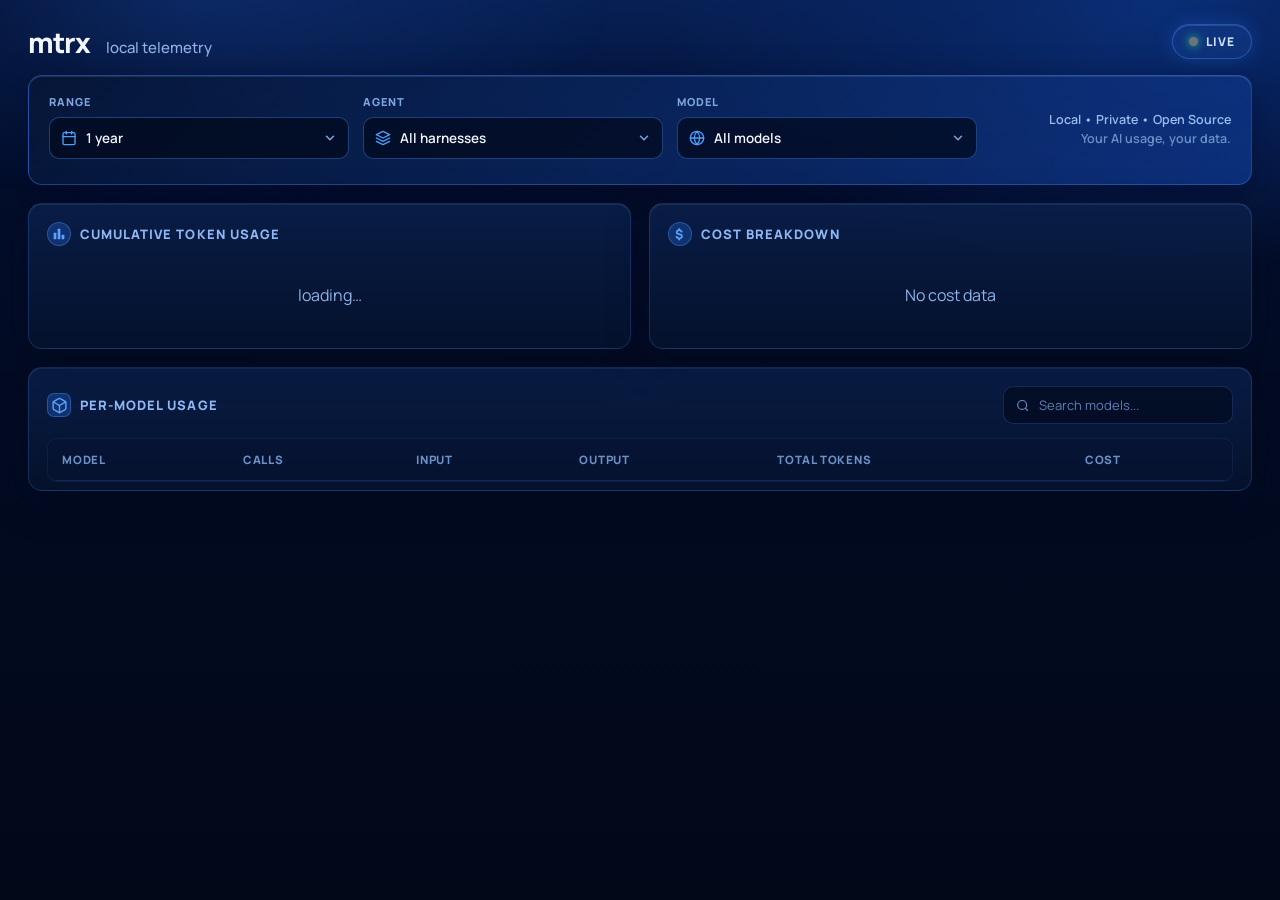
==== commit ddbf8430: "ui: drop view links, add 1d/3d/1w ranges" ====
--- a/internal/server/static/index.html
+++ b/internal/server/static/index.html
@@ -54,8 +54,6 @@
 .panel-head h3{font-size:13px;font-weight:800;letter-spacing:.08em;text-transform:uppercase;color:#8fb8f5;margin:0;display:flex;align-items:center;gap:9px}
 .h-icon{width:24px;height:24px;border-radius:50%;background:rgba(47,123,255,.25);border:1px solid rgba(74,160,255,.35);display:inline-flex;align-items:center;justify-content:center;color:#5aa2ff;font-size:13px;font-weight:800}
 .h-icon-cube{border-radius:7px}
-.panel-link{font-size:12.5px;font-weight:600;color:#6ea8f5;white-space:nowrap}
-.panel-link:hover{color:#a9ccff}
 .stats-grid{display:grid;grid-template-columns:repeat(2,minmax(0,1fr));gap:12px}
 .stat{position:relative;overflow:hidden;background:linear-gradient(180deg,rgba(8,24,60,.9),rgba(3,12,34,.95));border:1px solid var(--border);border-radius:12px;padding:14px 14px 34px;display:flex;flex-direction:column;gap:2px;min-height:118px}
 .stat-top{display:flex;gap:12px;align-items:flex-start}
@@ -105,7 +103,7 @@
       <label for="range">Range</label>
       <div class="select-wrap">
         <span class="select-icon" aria-hidden="true"><svg width="16" height="16" viewBox="0 0 24 24" fill="none" stroke="currentColor" stroke-width="2" stroke-linecap="round" stroke-linejoin="round"><rect x="3" y="4" width="18" height="18" rx="2"/><line x1="16" y1="2" x2="16" y2="6"/><line x1="8" y1="2" x2="8" y2="6"/><line x1="3" y1="10" x2="21" y2="10"/></svg></span>
-        <select id="range"><option value="1m">1 month</option><option value="3m">3 months</option><option value="6m">6 months</option><option value="1y" selected>1 year</option><option value="custom">Custom</option></select>
+        <select id="range"><option value="1d">1 day</option><option value="3d">3 days</option><option value="1w">1 week</option><option value="1m">1 month</option><option value="3m">3 months</option><option value="6m">6 months</option><option value="1y" selected>1 year</option><option value="custom">Custom</option></select>
         <span class="select-chev" aria-hidden="true"><svg width="14" height="14" viewBox="0 0 24 24" fill="none" stroke="currentColor" stroke-width="2.5" stroke-linecap="round" stroke-linejoin="round"><polyline points="6 9 12 15 18 9"/></svg></span>
       </div>
       <div class="custom-dates">
@@ -137,14 +135,12 @@
   <section id="tokens-card" class="panel">
     <div class="panel-head">
       <h3><span class="h-icon" aria-hidden="true"><svg width="16" height="16" viewBox="0 0 24 24" fill="currentColor"><rect x="4" y="10" width="4" height="10" rx="1"/><rect x="10" y="4" width="4" height="16" rx="1"/><rect x="16" y="13" width="4" height="7" rx="1"/></svg></span> Cumulative token usage</h3>
-      <a class="panel-link" href="#" onclick="return false">View trends <span aria-hidden="true">→</span></a>
     </div>
     <div id="tokens"><div class="empty">loading…</div></div>
   </section>
   <section id="cost-card" class="panel">
     <div class="panel-head">
       <h3><span class="h-icon h-icon-dollar" aria-hidden="true">$</span> Cost breakdown</h3>
-      <a class="panel-link" href="#" onclick="return false">View details <span aria-hidden="true">→</span></a>
     </div>
     <div id="cost"><div class="empty">No cost data</div></div>
   </section>
@@ -163,7 +159,7 @@
 </div>
 <script>function j(u){return fetch(u).then(r=>r.json())}
 function qs(o){const p=new URLSearchParams();for(const[k,v]of Object.entries(o))if(v)p.set(k,v);return p.toString()?'?'+p.toString():''}
-function rangeDates(v){const n=new Date();let f=null,t=n;if(v==='1m')f=new Date(n);else if(v==='3m')f=new Date(n);else if(v==='6m')f=new Date(n);else if(v==='1y')f=new Date(n);if(v==='1m')f.setMonth(f.getMonth()-1);if(v==='3m')f.setMonth(f.getMonth()-3);if(v==='6m')f.setMonth(f.getMonth()-6);if(v==='1y')f.setFullYear(f.getFullYear()-1);if(v==='custom'){const cf=document.getElementById('customFrom').value,ct=document.getElementById('customTo').value;return{from:cf?new Date(cf).toISOString():'',to:ct?new Date(new Date(ct).getTime()+86400000-1).toISOString():new Date().toISOString()}}if(!f)return{from:'',to:''};return{from:f.toISOString(),to:t.toISOString()}}
+function rangeDates(v){const n=new Date();let f=null,t=n;if(v==='1d')f=new Date(n);else if(v==='3d')f=new Date(n);else if(v==='1w')f=new Date(n);else if(v==='1m')f=new Date(n);else if(v==='3m')f=new Date(n);else if(v==='6m')f=new Date(n);else if(v==='1y')f=new Date(n);if(v==='1d')f.setDate(f.getDate()-1);if(v==='3d')f.setDate(f.getDate()-3);if(v==='1w')f.setDate(f.getDate()-7);if(v==='1m')f.setMonth(f.getMonth()-1);if(v==='3m')f.setMonth(f.getMonth()-3);if(v==='6m')f.setMonth(f.getMonth()-6);if(v==='1y')f.setFullYear(f.getFullYear()-1);if(v==='custom'){const cf=document.getElementById('customFrom').value,ct=document.getElementById('customTo').value;return{from:cf?new Date(cf).toISOString():'',to:ct?new Date(new Date(ct).getTime()+86400000-1).toISOString():new Date().toISOString()}}if(!f)return{from:'',to:''};return{from:f.toISOString(),to:t.toISOString()}}
 function currentFilters(){const r=document.getElementById('range').value,d=rangeDates(r);return{from:d.from,to:d.to,agent:document.getElementById('agent').value,model:document.getElementById('model').value}}
 function fmt(n){return Number(n).toLocaleString()}
 function fmtCompact(n){n=Number(n)||0;if(n>=1e9){const v=n/1e9;return(v>=10?v.toFixed(0):v.toFixed(1).replace(/\.0$/,''))+'B'}if(n>=1e6){const v=n/1e6;return(v>=10?v.toFixed(0):v.toFixed(1).replace(/\.0$/,''))+'M'}if(n>=1e3){const v=n/1e3;return(v>=10?v.toFixed(0):v.toFixed(1).replace(/\.0$/,''))+'K'}return fmt(n)}
@@ -180,7 +176,7 @@
 chart:'<svg width="19" height="19" viewBox="0 0 24 24" fill="none" stroke="currentColor" stroke-width="2" stroke-linecap="round"><line x1="18" y1="20" x2="18" y2="10"/><line x1="12" y1="20" x2="12" y2="4"/><line x1="6" y1="20" x2="6" y2="14"/><line x1="2" y1="20" x2="22" y2="20"/></svg>',
 tag:'<svg width="19" height="19" viewBox="0 0 24 24" fill="none" stroke="currentColor" stroke-width="2"><path d="M20.59 13.41l-7.17 7.17a2 2 0 0 1-2.83 0L2 12V2h10l8.59 8.59a2 2 0 0 1 0 2.82z"/><line x1="7" y1="7" x2="7.01" y2="7"/></svg>'};
 function statCard(icon,value,label,sub,title){return '<div class="stat"><div class="stat-top"><span class="stat-ico">'+icon+'</span><div><div class="stat-value"'+(title?' title="'+title+'"':'')+'>'+value+'</div><div class="stat-label">'+label+'</div><div class="stat-sub">'+sub+'</div></div></div>'+WAVE+'</div>'}
-function modelIcon(name){name=String(name||'').toLowerCase();if(name.includes('deepseek'))return '<svg width=\"20\" height=\"20\" viewBox=\"0 0 24 24\" fill=\"currentColor\"><path d=\"M23.748 4.651c-.254-.124-.364.113-.512.233-.051.04-.094.09-.137.137-.372.397-.806.657-1.373.626-.829-.046-1.537.214-2.163.848-.133-.782-.575-1.248-1.247-1.548-.352-.155-.708-.311-.955-.65-.172-.24-.219-.509-.305-.774-.055-.16-.11-.323-.293-.35-.2-.031-.278.136-.356.276-.313.572-.434 1.202-.422 1.84.027 1.436.633 2.58 1.838 3.393.137.094.172.187.129.323-.082.28-.18.553-.266.833-.055.179-.137.218-.328.14a5.5 5.5 0 0 1-1.737-1.179c-.857-.828-1.631-1.743-2.597-2.46a12 12 0 0 0-.689-.47c-.985-.957.13-1.743.387-1.836.27-.098.094-.433-.778-.428-.872.003-1.67.295-2.687.685a3 3 0 0 1-.465.136 9.6 9.6 0 0 0-2.883-.101c-1.885.21-3.39 1.1-4.497 2.622C.082 8.776-.231 10.854.152 13.02c.403 2.284 1.568 4.175 3.36 5.653 1.857 1.533 3.997 2.284 6.438 2.14 1.482-.085 3.132-.284 4.994-1.86.47.234.962.328 1.78.398.629.058 1.235-.031 1.705-.129.735-.155.684-.836.418-.961-2.155-1.004-1.682-.595-2.112-.926 1.095-1.295 2.768-3.598 3.284-6.733.05-.346.115-.834.108-1.114-.004-.171.035-.238.23-.257a4.2 4.2 0 0 0 1.545-.475c1.397-.763 1.96-2.016 2.093-3.517.02-.23-.004-.467-.247-.588M11.58 18.168c-2.088-1.642-3.101-2.183-3.52-2.16-.39.024-.32.472-.234.763.09.288.207.487.371.74.114.167.192.416-.113.603-.673.416-1.842-.14-1.897-.168-1.361-.801-2.5-1.86-3.301-3.306-.775-1.393-1.225-2.888-1.299-4.482-.02-.385.094-.522.477-.592a4.7 4.7 0 0 1 1.53-.038c2.131.311 3.946 1.264 5.467 2.774.868.86 1.525 1.887 2.202 2.89.72 1.066 1.494 2.082 2.48 2.915.348.291.626.513.892.677-.802.09-2.14.109-3.055-.615zm1.001-6.44a.306.306 0 0 1 .415-.287.3.3 0 0 1 .113.074.3.3 0 0 1 .086.214c0 .17-.136.307-.308.307a.303.303 0 0 1-.306-.307m3.11 1.596c-.2.081-.4.151-.591.16a1.25 1.25 0 0 1-.798-.254c-.274-.23-.47-.358-.551-.758a1.7 1.7 0 0 1 .015-.588c.07-.327-.007-.537-.238-.727-.188-.156-.426-.199-.689-.199a.6.6 0 0 1-.254-.078.253.253 0 0 1-.114-.358 1 1 0 0 1 .192-.21c.356-.202.767-.136 1.146.016.352.144.618.408 1.001.782.392.451.462.576.685.915.176.264.336.536.446.848.066.194-.02.353-.25.45\"/></svg>';if(name.includes('gpt')||name.includes('openai'))return '<svg width=\"20\" height=\"20\" viewBox=\"0 0 24 24\" fill=\"currentColor\"><path d=\"M22.2819 9.8211a5.9847 5.9847 0 0 0-.5157-4.9108 6.0462 6.0462 0 0 0-6.5098-2.9A6.0651 6.0651 0 0 0 4.9807 4.1818a5.9847 5.9847 0 0 0-3.9977 2.9 6.0462 6.0462 0 0 0 .7427 7.0966 5.98 5.98 0 0 0 .511 4.9107 6.051 6.051 0 0 0 6.5146 2.9001A5.9847 5.9847 0 0 0 13.2599 24a6.0557 6.0557 0 0 0 5.7718-4.2058 5.9894 5.9894 0 0 0 3.9977-2.9001 6.0557 6.0557 0 0 0-.7475-7.0729zm-9.022 12.6081a4.4755 4.4755 0 0 1-2.8764-1.0408l.1419-.0804 4.7783-2.7582a.7948.7948 0 0 0 .3927-.6813v-6.7369l2.02 1.1686a.071.071 0 0 1 .038.052v5.5826a4.504 4.504 0 0 1-4.4945 4.4944zm-9.6607-4.1254a4.4708 4.4708 0 0 1-.5346-3.0137l.142.0852 4.783 2.7582a.7712.7712 0 0 0 .7806 0l5.8428-3.3685v2.3324a.0804.0804 0 0 1-.0332.0615L9.74 19.9502a4.4992 4.4992 0 0 1-6.1408-1.6464zM2.3408 7.8956a4.485 4.485 0 0 1 2.3655-1.9728V11.6a.7664.7664 0 0 0 .3879.6765l5.8144 3.3543-2.0201 1.1685a.0757.0757 0 0 1-.071 0l-4.8303-2.7865A4.504 4.504 0 0 1 2.3408 7.872zm16.5963 3.8558L13.1038 8.364 15.1192 7.2a.0757.0757 0 0 1 .071 0l4.8303 2.7913a4.4944 4.4944 0 0 1-.6765 8.1042v-5.6772a.79.79 0 0 0-.407-.667zm2.0107-3.0231l-.142-.0852-4.7735-2.7818a.7759.7759 0 0 0-.7854 0L9.409 9.2297V6.8974a.0662.0662 0 0 1 .0284-.0615l4.8303-2.7866a4.4992 4.4992 0 0 1 6.6802 4.66zM8.3065 12.863l-2.02-1.1638a.0804.0804 0 0 1-.038-.0567V6.0742a4.4992 4.4992 0 0 1 7.3757-3.4537l-.142.0805L8.704 5.459a.7948.7948 0 0 0-.3927.6813zm1.0976-2.3654l2.602-1.4998 2.6069 1.4998v2.9994l-2.5974 1.4997-2.6067-1.4997Z\"/></svg>';if(name.includes('claude')||name.includes('anthropic'))return '<svg width=\"20\" height=\"20\" viewBox=\"0 0 24 24\" fill=\"currentColor\"><path d=\"M17.3041 3.541h-3.6718l6.696 16.918H24Zm-10.6082 0L0 20.459h3.7442l1.3693-3.5527h7.0052l1.3693 3.5528h3.7442L10.5363 3.5409Zm-.3712 10.2232 2.2914-5.9456 2.2914 5.9456Z\"/></svg>';if(name.includes('mimo')||name.includes('xiaomi'))return '<svg width=\"20\" height=\"20\" viewBox=\"0 0 24 24\" fill=\"currentColor\"><path d=\"M12 0C8.016 0 4.756.255 2.493 2.516.23 4.776 0 8.033 0 12.012c0 3.98.23 7.235 2.494 9.497C4.757 23.77 8.017 24 12 24c3.983 0 7.243-.23 9.506-2.491C23.77 19.247 24 15.99 24 12.012c0-3.984-.233-7.243-2.502-9.504C19.234.252 15.978 0 12 0zM4.906 7.405h5.624c1.47 0 3.007.068 3.764.827.746.746.827 2.233.83 3.676v4.54a.15.15 0 0 1-.152.147h-1.947a.15.15 0 0 1-.152-.148V11.83c-.002-.806-.048-1.634-.464-2.051-.358-.36-1.026-.441-1.72-.458H7.158a.15.15 0 0 0-.151.147v6.98a.15.15 0 0 1-.152.148H4.906a.15.15 0 0 1-.15-.148V7.554a.15.15 0 0 1 .15-.149zm12.131 0h1.949a.15.15 0 0 1 .15.15v8.892a.15.15 0 0 1-.15.148h-1.949a.15.15 0 0 1-.151-.148V7.554a.15.15 0 0 1 .151-.149zM8.92 10.948h2.046c.083 0 .15.066.15.147v5.352a.15.15 0 0 1-.15.148H8.92a.15.15 0 0 1-.152-.148v-5.352a.15.15 0 0 1 .152-.147Z\"/></svg>';if(name.includes('qwen')||name.includes('alibaba'))return '<svg width=\"20\" height=\"20\" viewBox=\"0 0 24 24\" fill=\"currentColor\"><path d=\"M3.996 4.517h5.291L8.01 6.324 4.153 7.506a1.668 1.668 0 0 0-1.165 1.601v5.786a1.668 1.668 0 0 0 1.165 1.6l3.857 1.183 1.277 1.807H3.996A3.996 3.996 0 0 1 0 15.487V8.513a3.996 3.996 0 0 1 3.996-3.996m16.008 0h-5.291l1.277 1.807 3.857 1.182c.715.227 1.17.889 1.165 1.601v5.786a1.668 1.668 0 0 1-1.165 1.6l-3.857 1.183-1.277 1.807h5.291A3.996 3.996 0 0 0 24 15.487V8.513a3.996 3.996 0 0 0-3.996-3.996m-4.007 8.345H8.002v-1.804h7.995Z\"/></svg>';if(name.includes('hy3')||name.includes('hunyuan')||name.includes('tencent'))return '<svg width=\"20\" height=\"20\" viewBox=\"0 0 24 24\" fill=\"currentColor\"><path d=\"M21.395 15.035a40 40 0 0 0-.803-2.264l-1.079-2.695c.001-.032.014-.562.014-.836C19.526 4.632 17.351 0 12 0S4.474 4.632 4.474 9.241c0 .274.013.804.014.836l-1.08 2.695a39 39 0 0 0-.802 2.264c-1.021 3.283-.69 4.643-.438 4.673.54.065 2.103-2.472 2.103-2.472 0 1.469.756 3.387 2.394 4.771-.612.188-1.363.479-1.845.835-.434.32-.379.646-.301.778.343.578 5.883.369 7.482.189 1.6.18 7.14.389 7.483-.189.078-.132.132-.458-.301-.778-.483-.356-1.233-.646-1.846-.836 1.637-1.384 2.393-3.302 2.393-4.771 0 0 1.563 2.537 2.103 2.472.251-.03.581-1.39-.438-4.673\"/></svg>';if(name.includes('muse')||name.includes('spark')||name.includes('meta')||name.includes('llama'))return '<svg width=\"20\" height=\"20\" viewBox=\"0 0 24 24\" fill=\"currentColor\"><path d=\"M6.915 4.03c-1.968 0-3.683 1.28-4.871 3.113C.704 9.208 0 11.883 0 14.449c0 .706.07 1.369.21 1.973a6.624 6.624 0 0 0 .265.86 5.297 5.297 0 0 0 .371.761c.696 1.159 1.818 1.927 3.593 1.927 1.497 0 2.633-.671 3.965-2.444.76-1.012 1.144-1.626 2.663-4.32l.756-1.339.186-.325c.061.1.121.196.183.3l2.152 3.595c.724 1.21 1.665 2.556 2.47 3.314 1.046.987 1.992 1.22 3.06 1.22 1.075 0 1.876-.355 2.455-.843a3.743 3.743 0 0 0 .81-.973c.542-.939.861-2.127.861-3.745 0-2.72-.681-5.357-2.084-7.45-1.282-1.912-2.957-2.93-4.716-2.93-1.047 0-2.088.467-3.053 1.308-.652.57-1.257 1.29-1.82 2.05-.69-.875-1.335-1.547-1.958-2.056-1.182-.966-2.315-1.303-3.454-1.303zm10.16 2.053c1.147 0 2.188.758 2.992 1.999 1.132 1.748 1.647 4.195 1.647 6.4 0 1.548-.368 2.9-1.839 2.9-.58 0-1.027-.23-1.664-1.004-.496-.601-1.343-1.878-2.832-4.358l-.617-1.028a44.908 44.908 0 0 0-1.255-1.98c.07-.109.141-.224.211-.327 1.12-1.667 2.118-2.602 3.358-2.602zm-10.201.553c1.265 0 2.058.791 2.675 1.446.307.327.737.871 1.234 1.579l-1.02 1.566c-.757 1.163-1.882 3.017-2.837 4.338-1.191 1.649-1.81 1.817-2.486 1.817-.524 0-1.038-.237-1.383-.794-.263-.426-.464-1.13-.464-2.046 0-2.221.63-4.535 1.66-6.088.454-.687.964-1.226 1.533-1.533a2.264 2.264 0 0 1 1.088-.285z\"/></svg>';return '<span class="model-ico-unknown">?</span>'}
+function modelIcon(name){name=String(name||'').toLowerCase();if(name.includes('deepseek'))return '<svg width=\"20\" height=\"20\" viewBox=\"0 0 24 24\" fill=\"currentColor\"><path d=\"M23.748 4.651c-.254-.124-.364.113-.512.233-.051.04-.094.09-.137.137-.372.397-.806.657-1.373.626-.829-.046-1.537.214-2.163.848-.133-.782-.575-1.248-1.247-1.548-.352-.155-.708-.311-.955-.65-.172-.24-.219-.509-.305-.774-.055-.16-.11-.323-.293-.35-.2-.031-.278.136-.356.276-.313.572-.434 1.202-.422 1.84.027 1.436.633 2.58 1.838 3.393.137.094.172.187.129.323-.082.28-.18.553-.266.833-.055.179-.137.218-.328.14a5.5 5.5 0 0 1-1.737-1.179c-.857-.828-1.631-1.743-2.597-2.46a12 12 0 0 0-.689-.47c-.985-.957.13-1.743.387-1.836.27-.098.094-.433-.778-.428-.872.003-1.67.295-2.687.685a3 3 0 0 1-.465.136 9.6 9.6 0 0 0-2.883-.101c-1.885.21-3.39 1.1-4.497 2.622C.082 8.776-.231 10.854.152 13.02c.403 2.284 1.568 4.175 3.36 5.653 1.857 1.533 3.997 2.284 6.438 2.14 1.482-.085 3.132-.284 4.994-1.86.47.234.962.328 1.78.398.629.058 1.235-.031 1.705-.129.735-.155.684-.836.418-.961-2.155-1.004-1.682-.595-2.112-.926 1.095-1.295 2.768-3.598 3.284-6.733.05-.346.115-.834.108-1.114-.004-.171.035-.238.23-.257a4.2 4.2 0 0 0 1.545-.475c1.397-.763 1.96-2.016 2.093-3.517.02-.23-.004-.467-.247-.588M11.58 18.168c-2.088-1.642-3.101-2.183-3.52-2.16-.39.024-.32.472-.234.763.09.288.207.487.371.74.114.167.192.416-.113.603-.673.416-1.842-.14-1.897-.168-1.361-.801-2.5-1.86-3.301-3.306-.775-1.393-1.225-2.888-1.299-4.482-.02-.385.094-.522.477-.592a4.7 4.7 0 0 1 1.53-.038c2.131.311 3.946 1.264 5.467 2.774.868.86 1.525 1.887 2.202 2.89.72 1.066 1.494 2.082 2.48 2.915.348.291.626.513.892.677-.802.09-2.14.109-3.055-.615zm1.001-6.44a.306.306 0 0 1 .415-.287.3.3 0 0 1 .113.074.3.3 0 0 1 .086.214c0 .17-.136.307-.308.307a.303.303 0 0 1-.306-.307m3.11 1.596c-.2.081-.4.151-.591.16a1.25 1.25 0 0 1-.798-.254c-.274-.23-.47-.358-.551-.758a1.7 1.7 0 0 1 .015-.588c.07-.327-.007-.537-.238-.727-.188-.156-.426-.199-.689-.199a.6.6 0 0 1-.254-.078.253.253 0 0 1-.114-.358 1 1 0 0 1 .192-.21c.356-.202.767-.136 1.146.016.352.144.618.408 1.001.782.392.451.462.576.685.915.176.264.336.536.446.848.066.194-.02.353-.25.45\"/></svg>';if(name.includes('gpt')||name.includes('openai'))return '<svg width=\"20\" height=\"20\" viewBox=\"0 0 24 24\" fill=\"currentColor\"><path d=\"M22.2819 9.8211a5.9847 5.9847 0 0 0-.5157-4.9108 6.0462 6.0462 0 0 0-6.5098-2.9A6.0651 6.0651 0 0 0 4.9807 4.1818a5.9847 5.9847 0 0 0-3.9977 2.9 6.0462 6.0462 0 0 0 .7427 7.0966 5.98 5.98 0 0 0 .511 4.9107 6.051 6.051 0 0 0 6.5146 2.9001A5.9847 5.9847 0 0 0 13.2599 24a6.0557 6.0557 0 0 0 5.7718-4.2058 5.9894 5.9894 0 0 0 3.9977-2.9001 6.0557 6.0557 0 0 0-.7475-7.0729zm-9.022 12.6081a4.4755 4.4755 0 0 1-2.8764-1.0408l.1419-.0804 4.7783-2.7582a.7948.7948 0 0 0 .3927-.6813v-6.7369l2.02 1.1686a.071.071 0 0 1 .038.052v5.5826a4.504 4.504 0 0 1-4.4945 4.4944zm-9.6607-4.1254a4.4708 4.4708 0 0 1-.5346-3.0137l.142.0852 4.783 2.7582a.7712.7712 0 0 0 .7806 0l5.8428-3.3685v2.3324a.0804.0804 0 0 1-.0332.0615L9.74 19.9502a4.4992 4.4992 0 0 1-6.1408-1.6464zM2.3408 7.8956a4.485 4.485 0 0 1 2.3655-1.9728V11.6a.7664.7664 0 0 0 .3879.6765l5.8144 3.3543-2.0201 1.1685a.0757.0757 0 0 1-.071 0l-4.8303-2.7865A4.504 4.504 0 0 1 2.3408 7.872zm16.5963 3.8558L13.1038 8.364 15.1192 7.2a.0757.0757 0 0 1 .071 0l4.8303 2.7913a4.4944 4.4944 0 0 1-.6765 8.1042v-5.6772a.79.79 0 0 0-.407-.667zm2.0107-3.0231l-.142-.0852-4.7735-2.7818a.7759.7759 0 0 0-.7854 0L9.409 9.2297V6.8974a.0662.0662 0 0 1 .0284-.0615l4.8303-2.7866a4.4992 4.4992 0 0 1 6.6802 4.66zM8.3065 12.863l-2.02-1.1638a.0804.0804 0 0 1-.038-.0567V6.0742a4.4992 4.4992 0 0 1 7.3757-3.4537l-.142.0805L8.704 5.459a.7948.7948 0 0 0-.3927.6813zm1.0976-2.3654l2.602-1.4998 2.6069 1.4998v2.9994l-2.5974 1.4997-2.6067-1.4997Z\"/></svg>';if(name.includes('claude')||name.includes('anthropic'))return '<svg width=\"20\" height=\"20\" viewBox=\"0 0 24 24\" fill=\"currentColor\"><path d=\"M17.3041 3.541h-3.6718l6.696 16.918H24Zm-10.6082 0L0 20.459h3.7442l1.3693-3.5527h7.0052l1.3693 3.5528h3.7442L10.5363 3.5409Zm-.3712 10.2232 2.2914-5.9456 2.2914 5.9456Z\"/></svg>';if(name.includes('mimo')||name.includes('xiaomi'))return '<svg width=\"20\" height=\"20\" viewBox=\"0 0 24 24\" fill=\"currentColor\"><path d=\"M12 0C8.016 0 4.756.255 2.493 2.516.23 4.776 0 8.033 0 12.012c0 3.98.23 7.235 2.494 9.497C4.757 23.77 8.017 24 12 24c3.983 0 7.243-.23 9.506-2.491C23.77 19.247 24 15.99 24 12.012c0-3.984-.233-7.243-2.502-9.504C19.234.252 15.978 0 12 0zM4.906 7.405h5.624c1.47 0 3.007.068 3.764.827.746.746.827 2.233.83 3.676v4.54a.15.15 0 0 1-.152.147h-1.947a.15.15 0 0 1-.152-.148V11.83c-.002-.806-.048-1.634-.464-2.051-.358-.36-1.026-.441-1.72-.458H7.158a.15.15 0 0 0-.151.147v6.98a.15.15 0 0 1-.152.148H4.906a.15.15 0 0 1-.15-.148V7.554a.15.15 0 0 1 .15-.149zm12.131 0h1.949a.15.15 0 0 1 .15.15v8.892a.15.15 0 0 1-.15.148h-1.949a.15.15 0 0 1-.151-.148V7.554a.15.15 0 0 1 .151-.149zM8.92 10.948h2.046c.083 0 .15.066.15.147v5.352a.15.15 0 0 1-.15.148H8.92a.15.15 0 0 1-.152-.148v-5.352a.15.15 0 0 1 .152-.147Z\"/></svg>';if(name.includes('qwen'))return '<svg width=\"20\" height=\"20\" viewBox=\"0 0 24 24\"><circle cx=\"12\" cy=\"12\" r=\"10\" fill=\"#ffffff\"/><circle cx=\"12\" cy=\"12\" r=\"9.6\" fill=\"none\" stroke=\"#d9e2f2\" stroke-width=\"1\"/><polygon points=\"14.5,4.8 17.5,4.8 16.2,7.2 13.2,7.2\" fill=\"#2f6bff\"/><path d=\"M6.9 11.5 A4.9 4.9 0 1 1 14.4 15.2\" fill=\"none\" stroke=\"#2f6bff\" stroke-width=\"2.7\" stroke-linecap=\"round\"/><line x1=\"14.2\" y1=\"15\" x2=\"18\" y2=\"18\" stroke=\"#2f6bff\" stroke-width=\"2.7\" stroke-linecap=\"round\"/></svg>';if(name.includes('alibaba'))return '<svg width=\"20\" height=\"20\" viewBox=\"0 0 24 24\" fill=\"currentColor\"><path d=\"M3.996 4.517h5.291L8.01 6.324 4.153 7.506a1.668 1.668 0 0 0-1.165 1.601v5.786a1.668 1.668 0 0 0 1.165 1.6l3.857 1.183 1.277 1.807H3.996A3.996 3.996 0 0 1 0 15.487V8.513a3.996 3.996 0 0 1 3.996-3.996m16.008 0h-5.291l1.277 1.807 3.857 1.182c.715.227 1.17.889 1.165 1.601v5.786a1.668 1.668 0 0 1-1.165 1.6l-3.857 1.183-1.277 1.807h5.291A3.996 3.996 0 0 0 24 15.487V8.513a3.996 3.996 0 0 0-3.996-3.996m-4.007 8.345H8.002v-1.804h7.995Z\"/></svg>';if(name.includes('hy3')||name.includes('hunyuan')||name.includes('tencent'))return '<svg width=\"20\" height=\"20\" viewBox=\"0 0 24 24\"><circle cx=\"12\" cy=\"12\" r=\"10\" fill=\"#0052d9\"/><path d=\"M6.4 9.2h7l4.2-3\" fill=\"none\" stroke=\"#ffffff\" stroke-width=\"2.7\" stroke-linecap=\"round\" stroke-linejoin=\"round\"/><line x1=\"10.9\" y1=\"9.2\" x2=\"10.9\" y2=\"18\" stroke=\"#ffffff\" stroke-width=\"2.7\" stroke-linecap=\"round\"/></svg>';if(name.includes('muse')||name.includes('spark')||name.includes('meta')||name.includes('llama'))return '<svg width=\"20\" height=\"20\" viewBox=\"0 0 24 24\" fill=\"currentColor\"><path d=\"M6.915 4.03c-1.968 0-3.683 1.28-4.871 3.113C.704 9.208 0 11.883 0 14.449c0 .706.07 1.369.21 1.973a6.624 6.624 0 0 0 .265.86 5.297 5.297 0 0 0 .371.761c.696 1.159 1.818 1.927 3.593 1.927 1.497 0 2.633-.671 3.965-2.444.76-1.012 1.144-1.626 2.663-4.32l.756-1.339.186-.325c.061.1.121.196.183.3l2.152 3.595c.724 1.21 1.665 2.556 2.47 3.314 1.046.987 1.992 1.22 3.06 1.22 1.075 0 1.876-.355 2.455-.843a3.743 3.743 0 0 0 .81-.973c.542-.939.861-2.127.861-3.745 0-2.72-.681-5.357-2.084-7.45-1.282-1.912-2.957-2.93-4.716-2.93-1.047 0-2.088.467-3.053 1.308-.652.57-1.257 1.29-1.82 2.05-.69-.875-1.335-1.547-1.958-2.056-1.182-.966-2.315-1.303-3.454-1.303zm10.16 2.053c1.147 0 2.188.758 2.992 1.999 1.132 1.748 1.647 4.195 1.647 6.4 0 1.548-.368 2.9-1.839 2.9-.58 0-1.027-.23-1.664-1.004-.496-.601-1.343-1.878-2.832-4.358l-.617-1.028a44.908 44.908 0 0 0-1.255-1.98c.07-.109.141-.224.211-.327 1.12-1.667 2.118-2.602 3.358-2.602zm-10.201.553c1.265 0 2.058.791 2.675 1.446.307.327.737.871 1.234 1.579l-1.02 1.566c-.757 1.163-1.882 3.017-2.837 4.338-1.191 1.649-1.81 1.817-2.486 1.817-.524 0-1.038-.237-1.383-.794-.263-.426-.464-1.13-.464-2.046 0-2.221.63-4.535 1.66-6.088.454-.687.964-1.226 1.533-1.533a2.264 2.264 0 0 1 1.088-.285z\"/></svg>';return '<span class="model-ico-unknown">?</span>'}
 function formatModelDisplay(raw){var d=formatModel(raw);return '<span class="model-name">'+d+'</span>'}
 let modelData=[];let sortKey='total';let sortDir='desc';
 function sortModels(){modelData.sort((a,b)=>{let va,vb;if(sortKey==='cost'){va=a.cost||0;vb=b.cost||0}else if(sortKey==='total'){va=(a.input||0)+(a.output||0);vb=(b.input||0)+(b.output||0)}else if(sortKey==='input'){va=a.input||0;vb=b.input||0}else if(sortKey==='output'){va=a.output||0;vb=b.output||0}else if(sortKey==='calls'){va=a.calls||0;vb=b.calls||0}else if(sortKey==='model'){va=formatModel(a.model).toLowerCase();vb=formatModel(b.model).toLowerCase();return sortDir==='asc'?va.localeCompare(vb):vb.localeCompare(va)}else{va=(a.input||0)+(a.output||0);vb=(b.input||0)+(b.output||0)}return sortDir==='asc'?va-vb:vb-va})}
